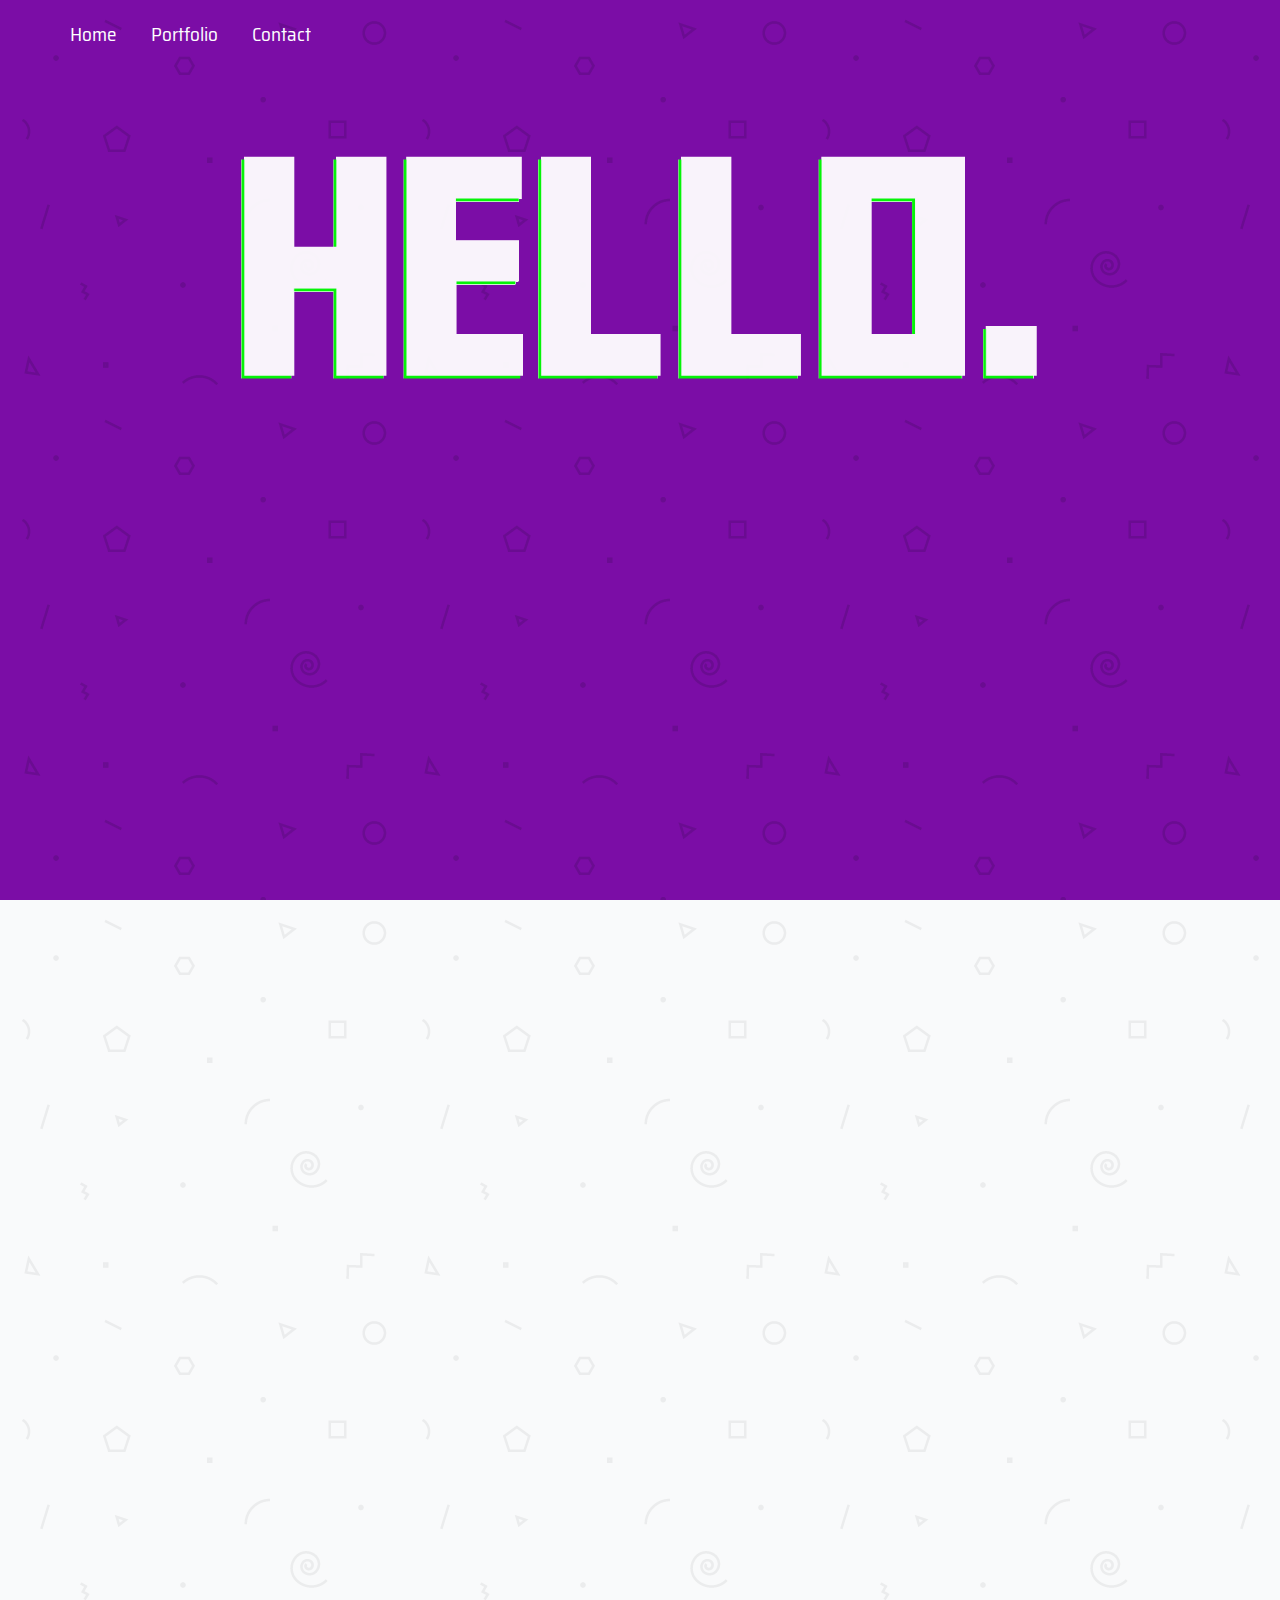
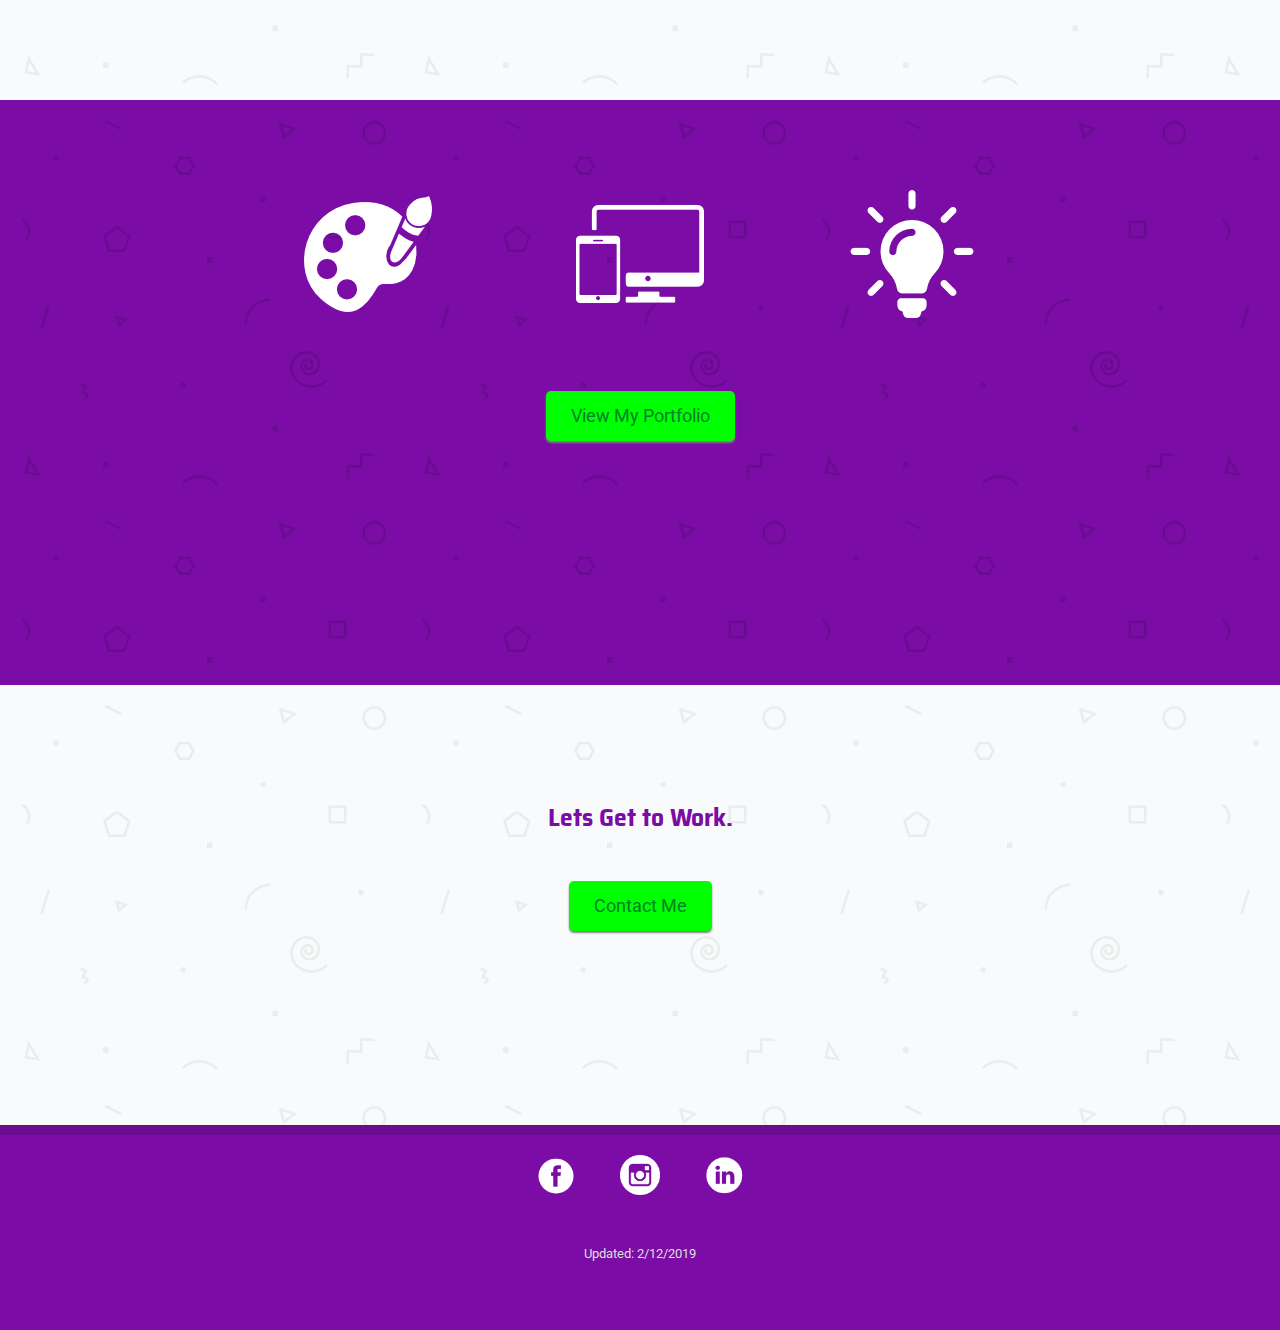
==== index.html @ 9e1b2414 "Update index.html" ====
<!DOCTYPE html>

	<head>

		<meta charset="UTF-8">
		<title>Home</title>
		<link rel="stylesheet" type="text/css" href="css/styles.css">
		<link rel="stylesheet" type="text/css" href="css/reset.css">
		<link rel="shortcut icon" href="img/favicon.ico" type="image/x-icon">
		<link href="https://fonts.googleapis.com/css?family=Saira+Semi+Condensed" rel="stylesheet">
		<link href="https://fonts.googleapis.com/css?family=Roboto" rel="stylesheet">
		<link href="https://fonts.googleapis.com/css?family=Ubuntu" rel="stylesheet">

		<script src="https://ajax.googleapis.com/ajax/libs/jquery/3.1.1/jquery.min.js"></script>
		<meta name="viewport" content="width=device-width, initial-scale=1.0"/>

	</head>

	<body>

		<div class="nav">
			<a href="https://aschlegel29.github.io">Home</a>
			<a href="portfolio.html">Portfolio</a>
			<a href="contact.html">Contact</a>
		</div>

		<div class="purple">
			<div class="fade1"><img src="img/hello2.png" alt="hello"></div>

			<h4 class="fade2">My name is Austin Schlegel.</h4>
		</div>

		<div class="white">
			<img src="img/profile_pic.jpg" alt="austin schlegel" class="fade">

			<hr class="fade">

			<p class="fade">I live in Orlando, FL and recently graduated from the University of Central Florida with a Bachelor's in Digital Media. I specialize in Front End Design/Development, UX/UI, and Graphic Design. I love the excitement and challenges that come with designing content for the web. Love to keep things simple and colorful.</p>
		</div>

		<div class="purple2">
				<img src="img/paint.png" alt="paint" >
				<img src="img/web-design.png" alt="web" >
				<img src="img/light-bulb.png" alt="light" >

				<form action="portfolio.html">
				    <input type="submit" value="View My Portfolio">
				</form>
		</div>

		<div class="white2">
			<h3>Lets Get to Work.</h3>

			<form action="contact.html">
				<input type="submit" value="Contact Me">
			</form>
		</div>

<!-- Footer includes images that open up to respective social media pages in new tab -->

		<div class="footer">
			<a href="https://www.facebook.com/austin.schlegel.39" target="_blank"><img src="img/fb.png" alt="facebook"></a>

			<a href="https://www.instagram.com/schlegel_/?hl=en" target="_blank"><img src="img/insta.png" alt="instagram"></a>

			<a href="https://www.linkedin.com/in/austin-schlegel-814576144/" target="_blank"><img src="img/linkedin.png" alt="linkedin"></a>

			<p>Updated: 2/12/2019</p>
		</div>


		<script>

		  $(function(){

		  	$('.fade1').fadeIn(1000);
		  	$('.fade2').delay(1000).fadeIn(1000);

		  	$(window).scroll(function() {
			    var windowBottom = $(this).scrollTop() + $(this).innerHeight();
			    $(".fade").each(function() {
			      /* Check the location of each desired element */
			      var objectBottom = $(this).offset().top + $(this).outerHeight();
			      
			      /* If the element is completely within bounds of the window, fade it in */
			      if (objectBottom < windowBottom) { //object comes into view (scrolling down)
			        if ($(this).css("opacity")==0) {$(this).fadeTo(500,1);}
			      } else { //object goes out of view (scrolling up)
			        if ($(this).css("opacity")==1) {$(this).fadeTo(500,0);}
			      }
			    });
			  }).scroll();
		  });

		</script>

		
	</body>

</html>
---- css/styles.css ----
@font-face {
	font-family: button;
	src: url(sansation_light.woff);
}

html, body {
    height: 100%;
    margin: 0px;
}


/*NAV BAR*/
.nav, .nav2 {
	position: absolute;
	z-index: 2;
	max-width: 100%;
	padding-top: 25px;
	padding-bottom: 10px;
	overflow: auto;
	padding-left: 40px;
}

.nav a {
	text-decoration: none;
	margin-left: 30px;
	font-size: 1.2em;
	color: white;
	font-family: 'Saira Semi Condensed', sans-serif;
	overflow: auto;
}

.nav2 a {
	text-decoration: none;
	margin-left: 30px;
	font-size: 1.2em;
	color: #7b0da6;
	font-family: 'Saira Semi Condensed', sans-serif;
	overflow: auto;
}

.nav a:active {
	color: lime;
}

.nav a:hover, .nav2 a:hover {
	color: lime;
	transition: .2s;
}





/*HOME PAGE*/
.purple {
	background: url('../img/geometry.png');
	height: 100%;
	max-width: 100%;
}

.purple img {
	display: block;
	margin: auto;
	max-width: 850px;
}

.purple h4 {
	color: white;
	font-family: 'Saira Semi Condensed', sans-serif;
	text-align: center;
	font-size: 1.6em;
	margin-top: -50px;
}

.purple2 {
	background: url('../img/geometry.png');
	height: 65%;
	max-width: 100%;
	text-align: center;
}


.purple2 img {
	margin: auto;
	display: inline-block;
	padding: 70px;
	margin-top: 20px;
}

.white {
	background: url('../img/geometry2.png');
	min-height: 80%;
	max-width: 100%;
	padding-top: 80px;
}

.white img {
	display: block;
	margin: auto;
	max-width: 250px;
	border-radius: 50%;
}

hr {
	max-width: 250px;
	margin-top: 40px;
	color: lime;
	background-color: lime;
	height: 2px;
	border: none;
}

.white p {
	padding-top: 25px;
	width: 50%;
	margin: auto;
	font-family: 'Saira Semi Condensed', sans-serif;
	text-align: center;
	font-size: 1.3em;
	line-height: 180%;
	padding-bottom: 40px;
}

.white2 {
	background: url('../img/geometry2.png');
	height: 40%;
	max-width: 100%;
	padding-top: 80px;
	text-align: center;
}

.white2 h3 {
	color: #7b0da6;
	font-family: 'Saira Semi Condensed', sans-serif;
	text-align: center;
	font-size: 1.6em;
	margin-top: 40px;
	margin-bottom: 50px;
}

.purple2 input, .white2 input {
	color: #00802b;
	background-color: lime;
	text-decoration: none;
	font-family: 'Roboto', sans-serif;
	font-size: 1.1em;
	border: none;
	padding-left: 25px;
	padding-right: 25px;
	padding-top: 15px;
	padding-bottom: 15px;
	cursor: pointer;
	border-radius: 5px;
	box-shadow: 0px 2px 2px 0px gray;
}

.purple2 input:hover, .white2 input:hover {
	background-color: #00DD00;
	transition: .4s;
}




/*PORTFOLIO PAGE*/

.portfolio {
	background: url('../img/geometry2.png');
	min-height: 100%;
	max-width: 100%;
}

.portfolio2 {
	background: url('../img/geometry.png');
	min-height: 100%;
	max-width: 100%;
}

.phead {
	padding-top: 120px;
	text-align: center;
}

.portfolio h3 {
	color: #7b0da6;
	font-family: 'Saira Semi Condensed', sans-serif;
	text-align: center;
	margin-top: 0px;
	font-size: 2.2em;
}

.pimg {
	max-width: 120px;
	margin-top: -40px;
	margin-bottom: 10px;
}

.p_title {
	font-family: 'Saira Semi Condensed', sans-serif;
	font-size: 2.1em;
	color: #7b0da6;
	margin-bottom: 20px;
}

.p_title2 {
	font-family: 'Saira Semi Condensed', sans-serif;
	font-size: 2.1em;
	color: lime;
	margin-bottom: 20px;
}

.p_text {
	font-family: 'Roboto', sans-serif;
	font-size: 1em;
	color: black;
	padding: 20px;
	max-width: 500px;
	text-align: center;
	margin: auto;
	line-height: 160%;
}

.p_textw {
	font-family: 'Roboto', sans-serif;
	font-size: 1em;
	color: white;
	padding: 20px;
	max-width: 500px;
	text-align: center;
	margin: auto;
	line-height: 160%;
}

.p_text2 {
	font-family: 'Roboto', sans-serif;
	font-size: 1.2em;
	color: black;
	padding: 20px;
	max-width: 500px;
	text-align: center;
	margin: auto;
	line-height: 160%;
	margin-bottom: -10px;
}

.p_text2w {
	font-family: 'Roboto', sans-serif;
	font-size: 1.2em;
	color: white;
	padding: 20px;
	max-width: 500px;
	text-align: center;
	margin: auto;
	line-height: 160%;
	margin-bottom: -10px;
}

.p_button {
	color: #555;
	background-color: #eee;
	text-decoration: none;
	font-family: 'Roboto', sans-serif;
	font-size: 1em;
	border: none;
	padding-left: 25px;
	padding-right: 25px;
	padding-top: 15px;
	padding-bottom: 15px;
	cursor: pointer;
	border-radius: 5px;
	box-shadow: 0px 2px 2px 0px gray;
	margin-top: 10px;
	margin-bottom: 60px;
}

.p_button2 {
	color: #eee;
	background-color: #6a0c91;
	text-decoration: none;
	font-family: 'Roboto', sans-serif;
	font-size: 1em;
	border: none;
	padding-left: 25px;
	padding-right: 25px;
	padding-top: 15px;
	padding-bottom: 15px;
	cursor: pointer;
	border-radius: 5px;
	box-shadow: 0px 2px 4px 0px black;
	margin-top: 10px;
	margin-bottom: 60px;
}

.p_button:hover {
	background-color: #ddd;
	transition: .4s;
	cursor: pointer;
}

.p_button2:hover {
	background-color: #550a75;
	transition: .4s;
	cursor: pointer;
}


/*RESPONSIVE*/
@media only screen and (max-width: 1000px) {
	.section img { max-width: 200px; }
}

@media only screen and (max-width: 800px) {
	.purple img { max-width: 500px; padding-top: 90px;}
	.purple {height: 90%;}
	.white p { width: 80%;}
	.purple2 {height: 35%;}
	.purple2 img { max-width: 80px; padding: 20px;}
	.sinfo p { width: 520px;}
	.fo img { max-width: 500px;}
}

@media only screen and (max-width: 600px) {
	.col { margin: 100px 0 1% 0%;}
	.span_3_of_3, .span_2_of_3, .span_1_of_3 { width: 100%; }
	.nav a {font-size: 1em; margin-left: 20px;}
	.purple img { max-width: 380px; padding-top: 100px;}
	.purple h4 {padding-top: 50px;}
	.sinfo p { width: 280px;}
	.nav2 a { font-size: 1em; margin-left: 20px;}
	.fo img { max-width: 325px;}
}




/*CONTACT PAGE*/
.contact {
	background: url('../img/geometry2.png');
	min-height: 80%;
	max-width: 100%;
	text-align: center;
}

.info {
	display: inline-block;
	margin-top: 140px;
}

.info img {
	display: inline-block;
	max-width: 60px;
	padding-right: 50px;
	margin-bottom: -25px;
}

.info h3 {
	color: #7b0da6;
	font-family: 'Saira Semi Condensed', sans-serif;
	text-align: center;
	margin-top: -30px;
	font-size: 2em;
	padding-bottom: 50px;
}

.info h4 {
	display: inline-block;
	font-family: 'Saira Semi Condensed', sans-serif;
	font-size: 1.2em;
	padding-bottom: 70px;

}

#phone {
	max-width: 50px;
	padding-right: 85px;
	margin-left: -30px;
}

.box {
	font-family: 'Roboto', sans-serif;
	font-size: .9em;
	padding: 2px 3px;
	border-radius: 5px;
	background-color: #f3e6ff;
	border: 1px solid #eee;
	width: 300px;
	height: 100px;
}

.box:hover {
	background-color: white;
	transition: .2s;
}

.send {
	margin-top: 20px;
	color: #00802b;
	background-color: lime;
	text-decoration: none;
	font-family: 'Roboto', sans-serif;
	font-size: 1em;
	border: none;
	padding-left: 15px;
	padding-right: 15px;
	padding-top: 8px;
	padding-bottom: 8px;
	cursor: pointer;
	border-radius: 5px;
	box-shadow: 0px 2px 2px 0px gray;
	margin-bottom: 20px;
}

.send:hover {
	background-color: #00DD00;
	transition: .4s;
}


/*FOOTER*/
.footer {
	border-top: 10px #6a0c91 solid;
	background-color: #7b0da6;
	max-width: 100%;
	height: 20%;
	padding-bottom: 15px;
	text-align: center;
}

.footer img {
	display: inline-block;
	margin: auto;
	width: 40px;
	padding: 20px;
	margin-bottom: 30px;
	cursor: pointer;
}

.footer p {
	color: #ddd;
	font-family: 'Roboto', sans-serif;
	font-size: .8em;
}

.fade1, .fade2 {
	display: none;
}

.fade {
	opacity: 1;
}

.fo {

	margin-top: 50px;
	padding: 20px;
	margin: auto;
	text-align: center;
}

.wide {
	max-width: 750px;
	margin-bottom: 30px;
	margin-top: 30px;
	z-index: 5;
	padding: 20px;
}
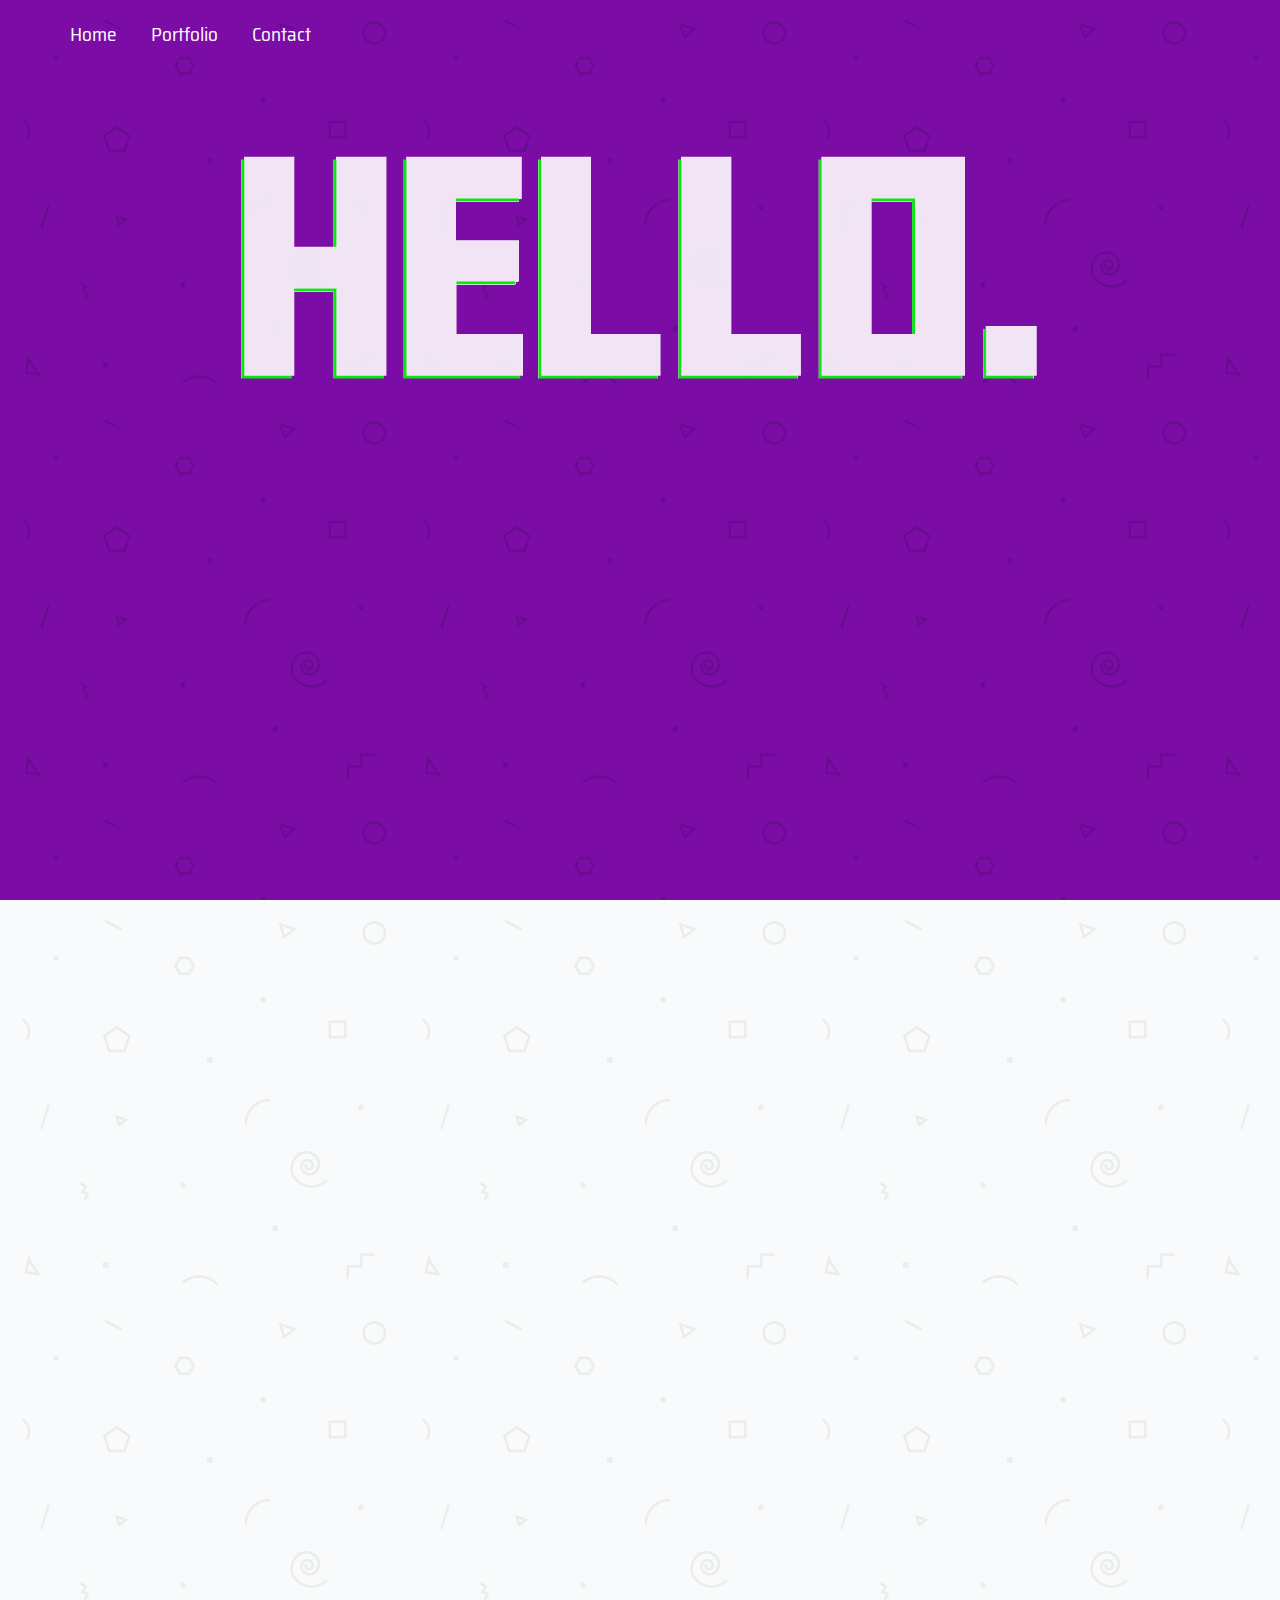
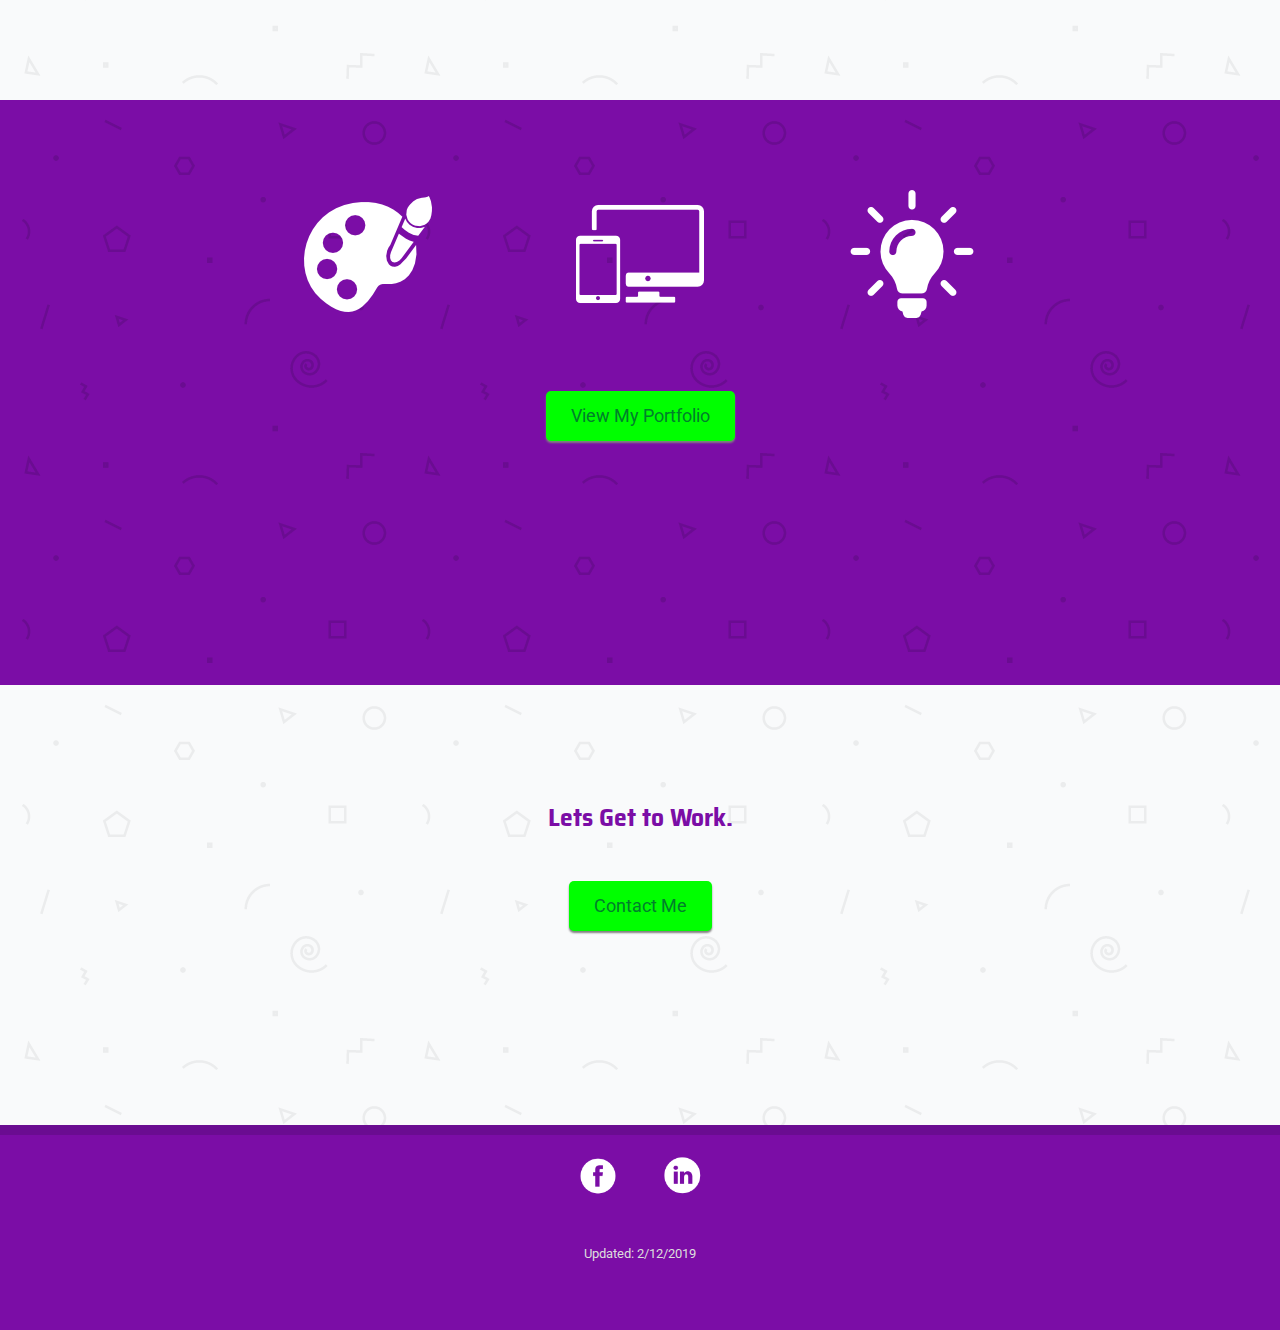
==== commit 74a9cf80: "Update index.html" ====
--- a/index.html
+++ b/index.html
@@ -61,7 +61,7 @@
 		<div class="footer">
 			<a href="https://www.facebook.com/austin.schlegel.39" target="_blank"><img src="img/fb.png" alt="facebook"></a>
 
-			<a href="https://www.instagram.com/schlegel_/?hl=en" target="_blank"><img src="img/insta.png" alt="instagram"></a>
+			<!--<a href="https://www.instagram.com/schlegel_/?hl=en" target="_blank"><img src="img/insta.png" alt="instagram"></a>-->
 
 			<a href="https://www.linkedin.com/in/austin-schlegel-814576144/" target="_blank"><img src="img/linkedin.png" alt="linkedin"></a>
 
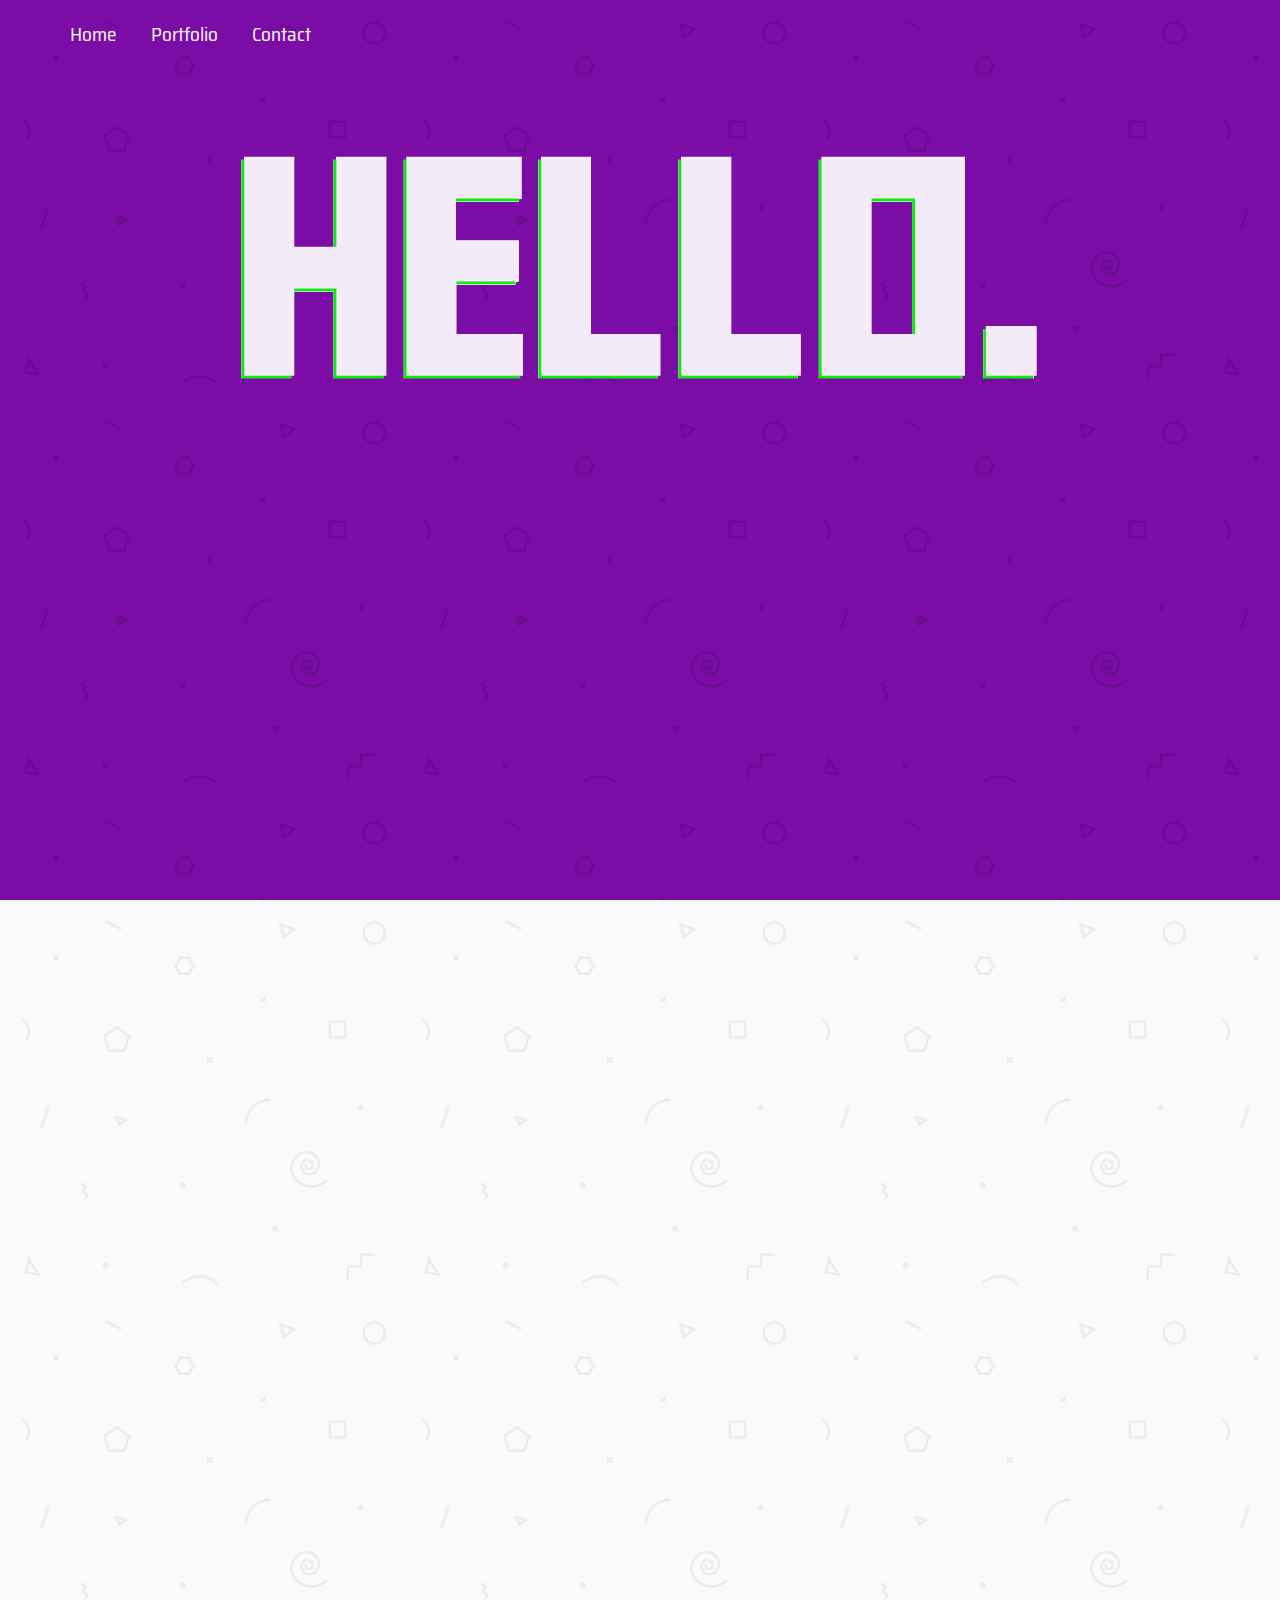
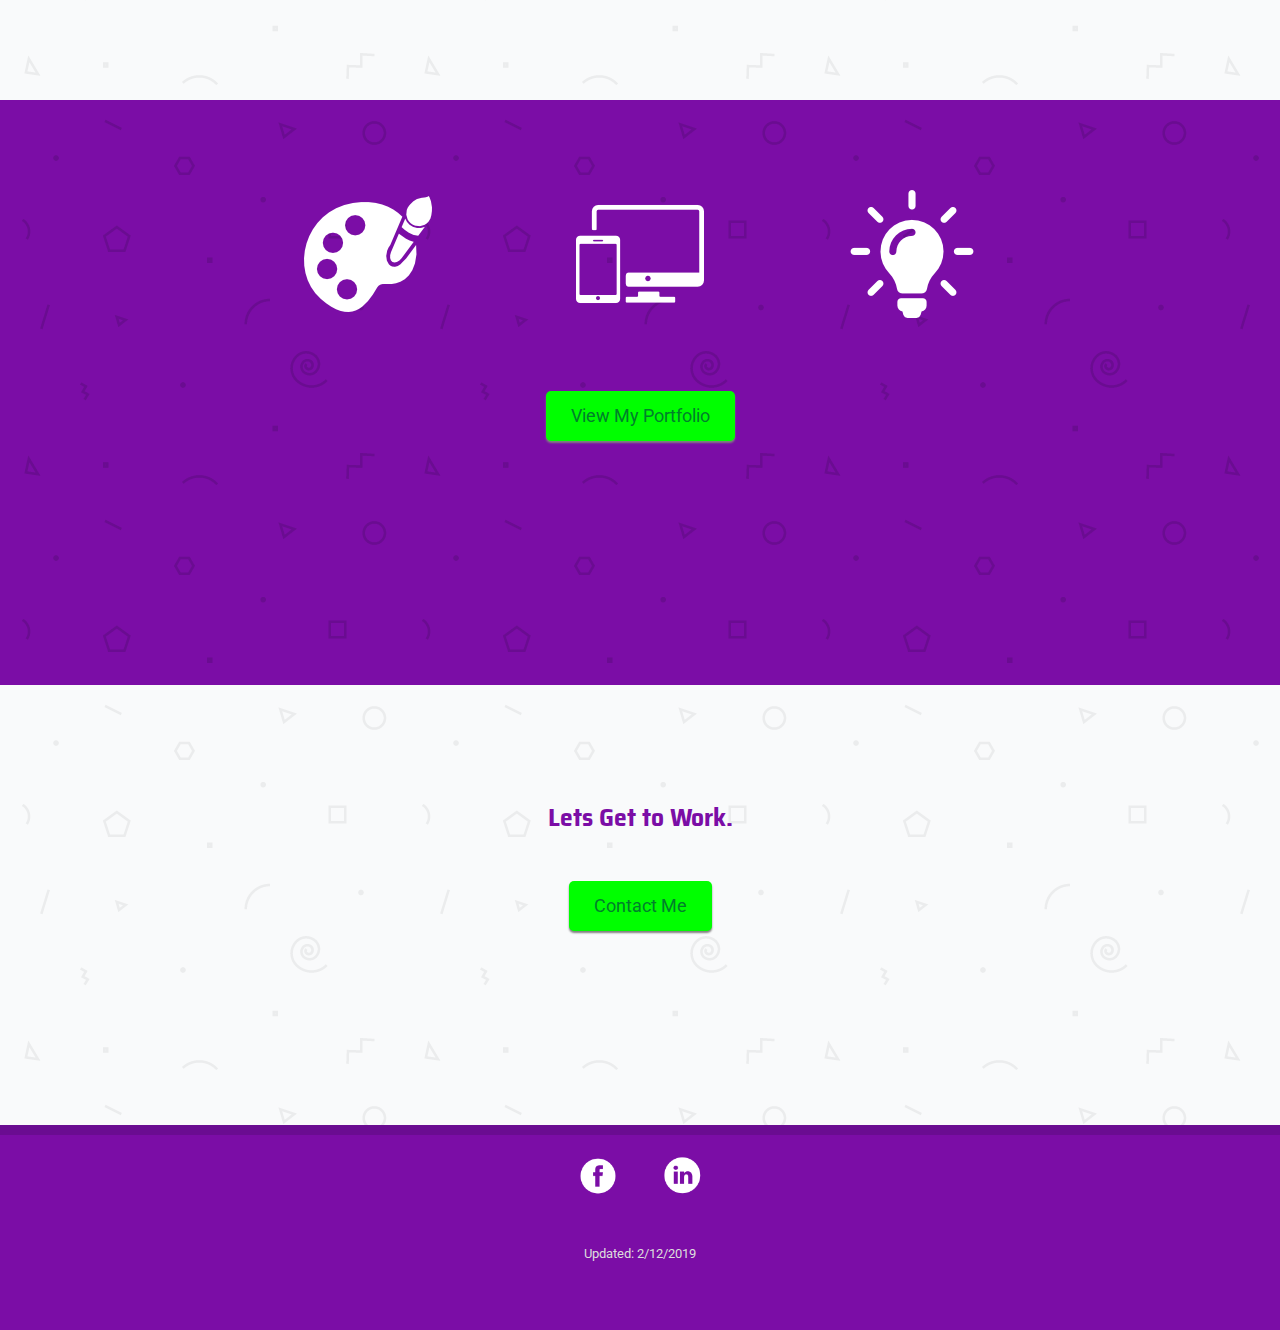
==== commit 4d7930b4: "Update index.html" ====
--- a/index.html
+++ b/index.html
@@ -31,7 +31,7 @@
 		</div>
 
 		<div class="white">
-			<img src="img/profile_pic.jpg" alt="austin schlegel" class="fade">
+			<img src="img/headshot.jpg" alt="austin schlegel" class="fade">
 
 			<hr class="fade">
 
--- a/css/styles.css
+++ b/css/styles.css
@@ -172,7 +172,7 @@
 
 .portfolio2 {
 	background: url('../img/geometry.png');
-	min-height: 100%;
+	min-height: 90%;
 	max-width: 100%;
 }
 
@@ -327,7 +327,7 @@
 	.purple h4 {padding-top: 50px;}
 	.sinfo p { width: 280px;}
 	.nav2 a { font-size: 1em; margin-left: 20px;}
-	.fo img { max-width: 325px;}
+	.fo img { max-width: 330px;}
 }
 
 
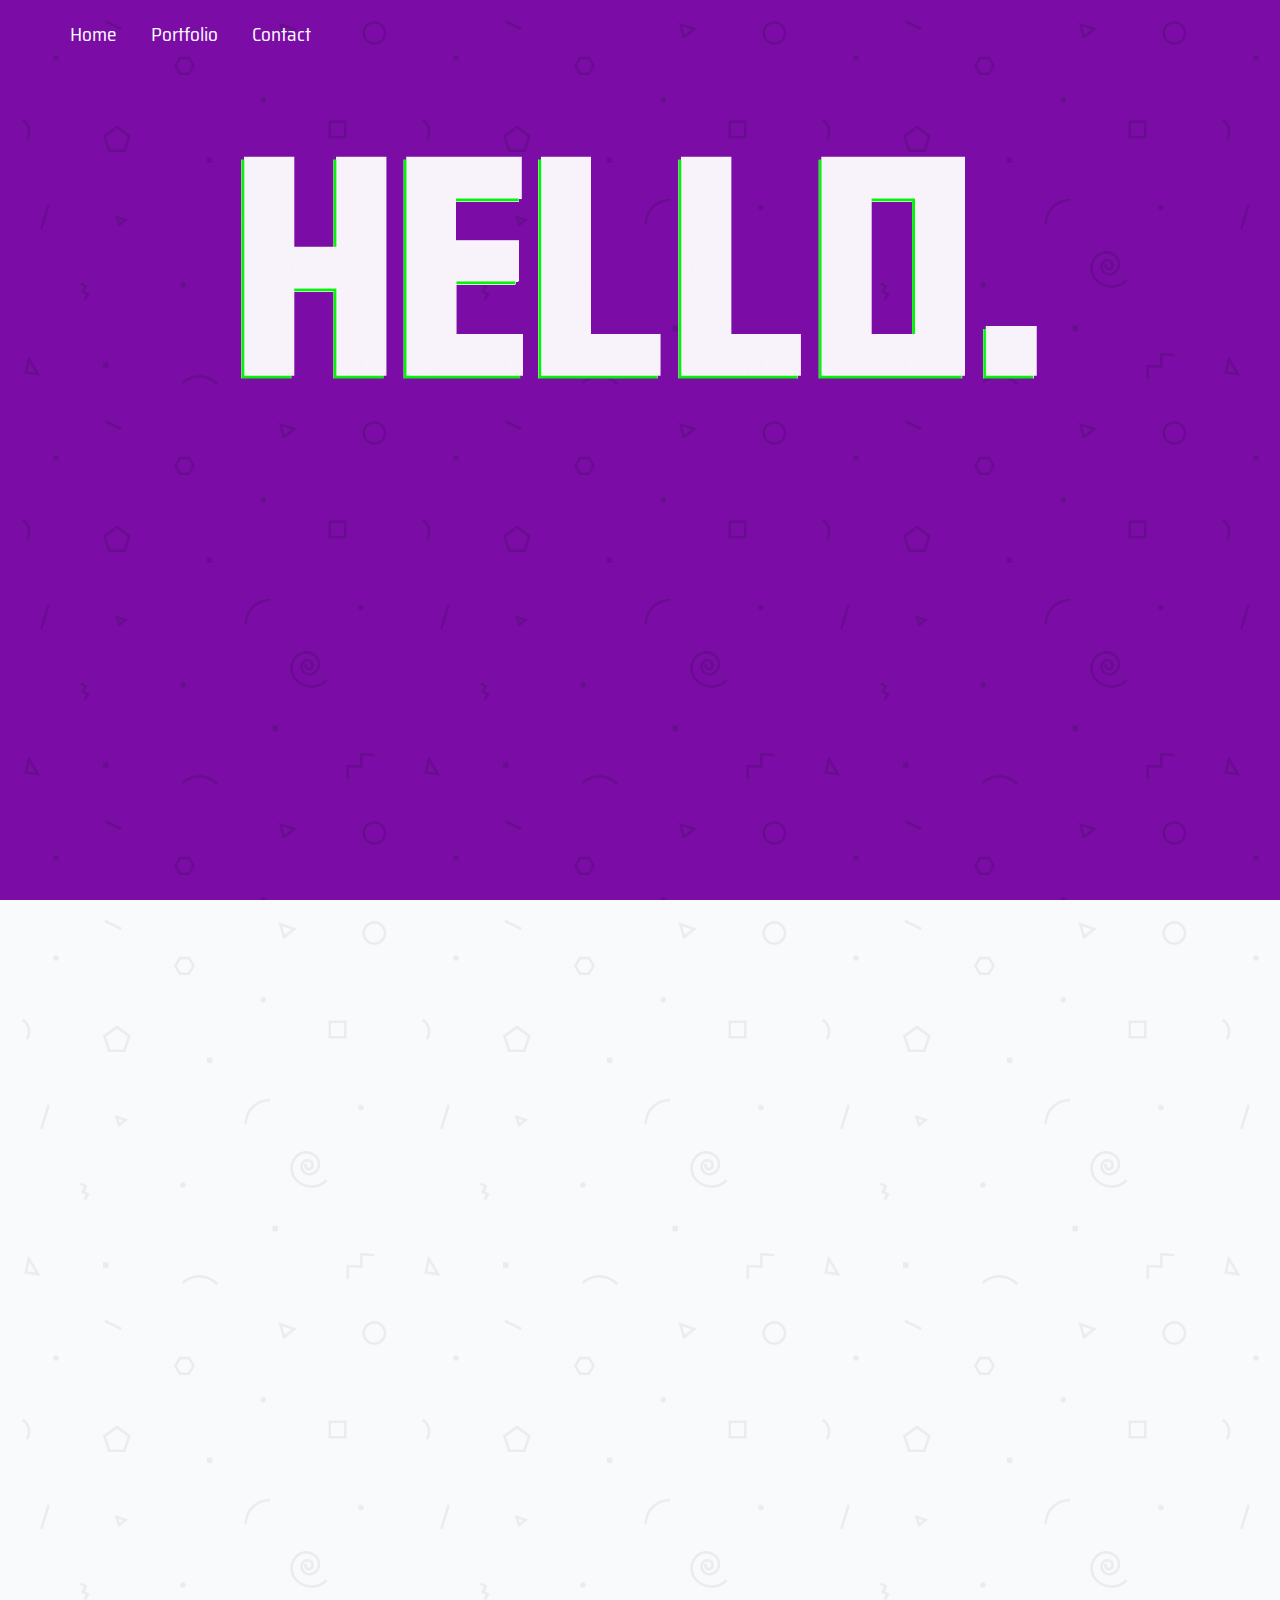
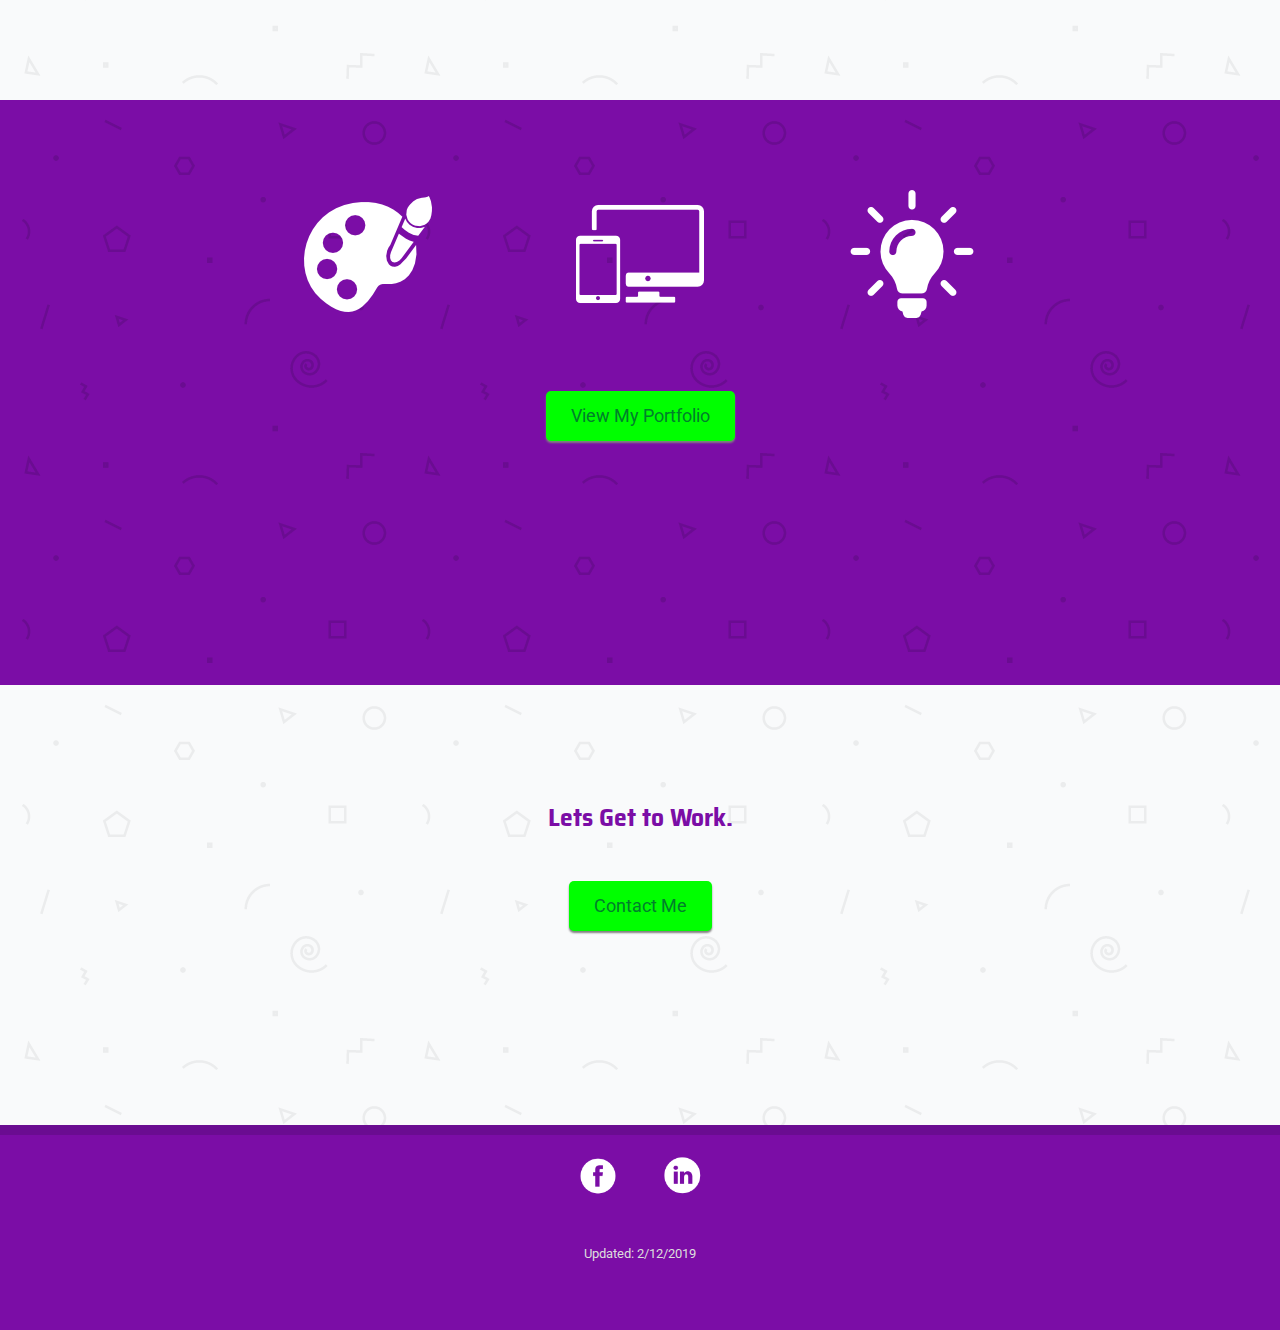
==== commit 0f8db443: "Update index.html" ====
--- a/index.html
+++ b/index.html
@@ -35,7 +35,7 @@
 
 			<hr class="fade">
 
-			<p class="fade">I live in Orlando, FL and recently graduated from the University of Central Florida with a Bachelor's in Digital Media. I specialize in Front End Design/Development, UX/UI, and Graphic Design. I love the excitement and challenges that come with designing content for the web. Love to keep things simple and colorful.</p>
+			<p class="fade">I live in Orlando, FL and recently graduated from the University of Central Florida with a Bachelor's in Digital Media. I specialize in UI and Graphic Design. I love the excitement and challenges that come with designing content for the web. Love to keep things simple and colorful.</p>
 		</div>
 
 		<div class="purple2">
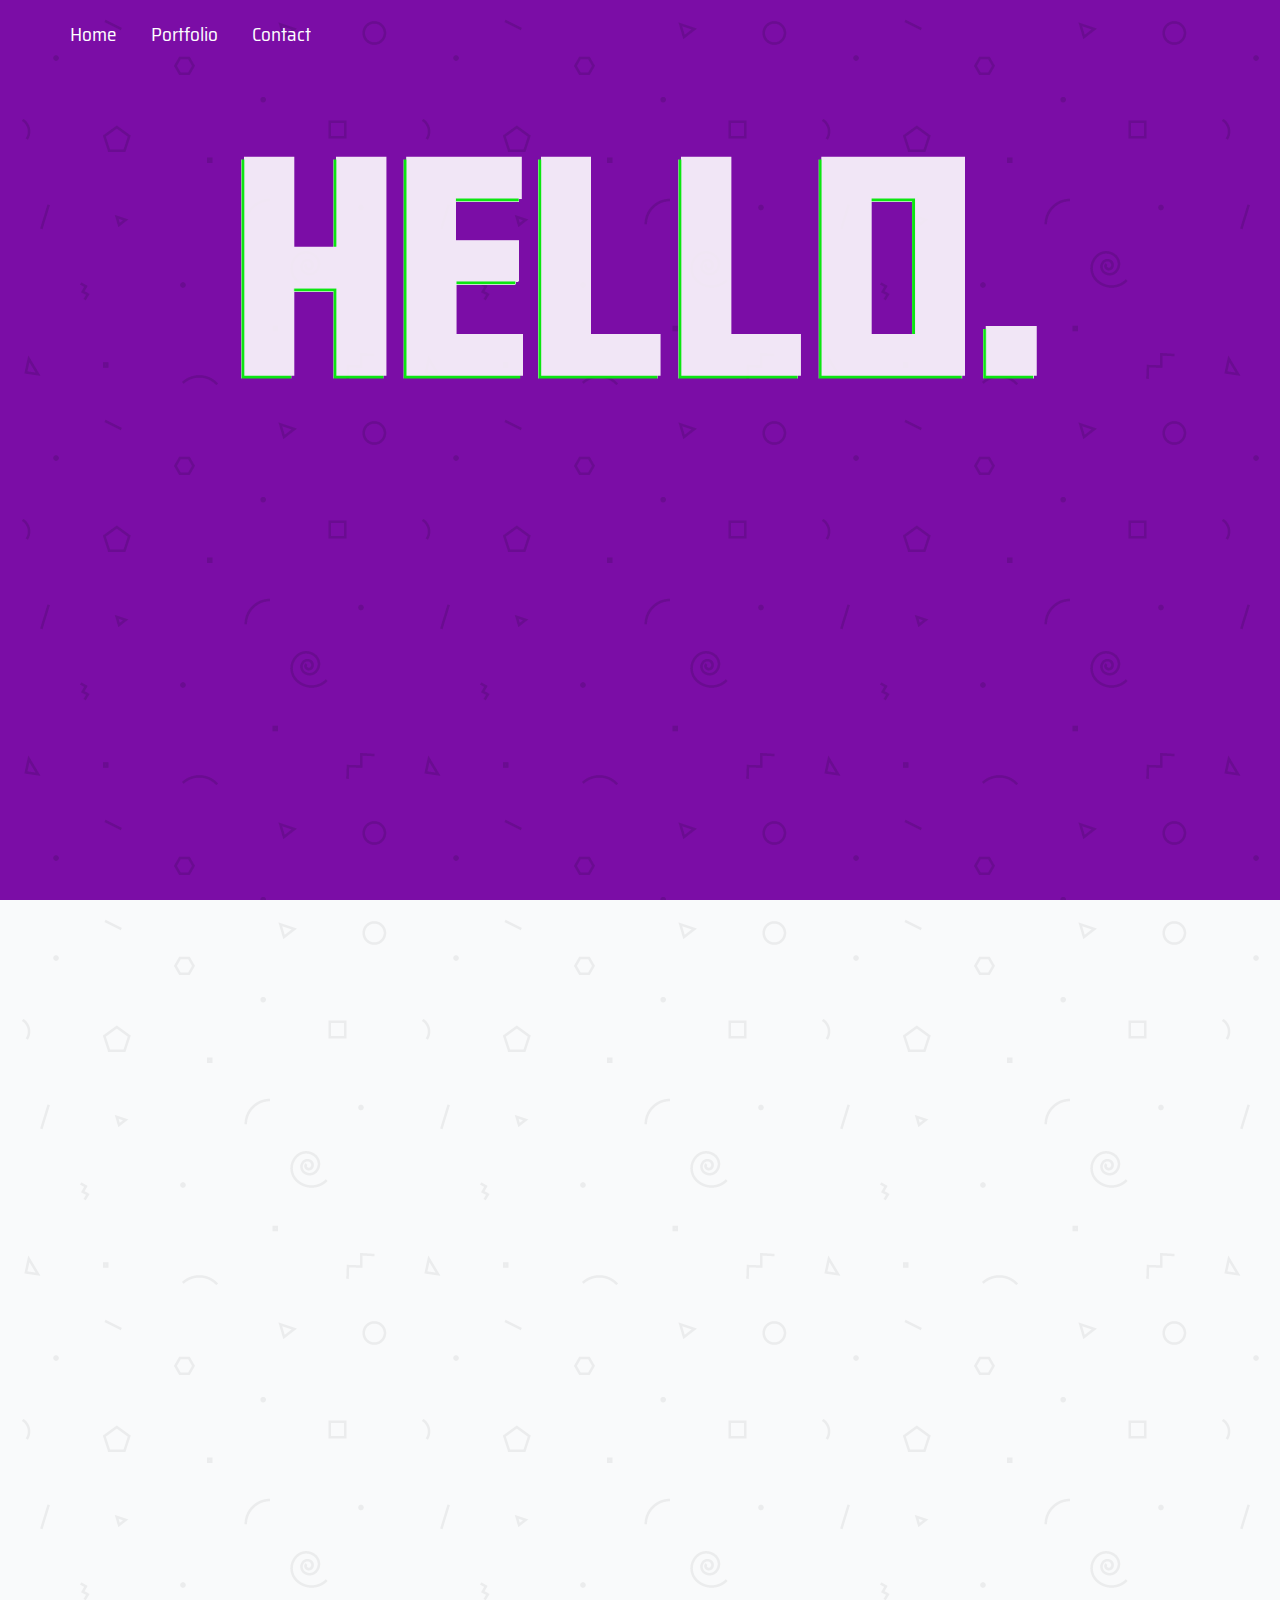
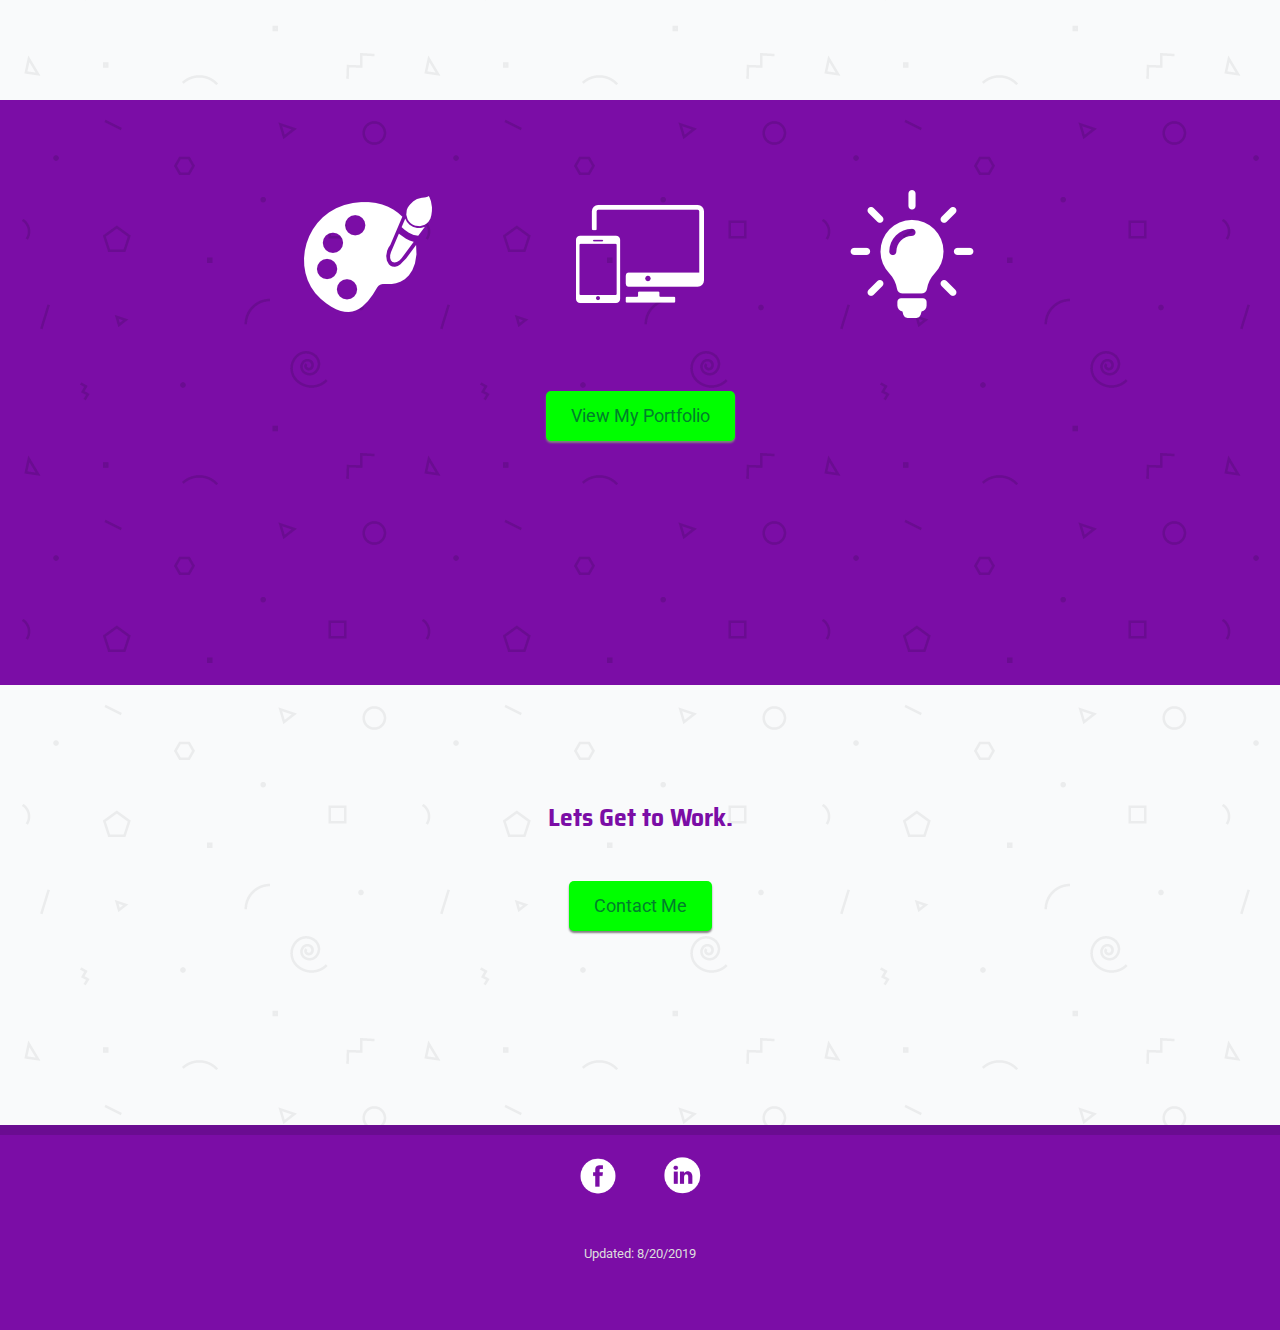
==== commit 8366112e: "Update index.html" ====
--- a/index.html
+++ b/index.html
@@ -35,7 +35,7 @@
 
 			<hr class="fade">
 
-			<p class="fade">I live in Orlando, FL and recently graduated from the University of Central Florida with a Bachelor's in Digital Media. I specialize in UI and Graphic Design. I love the excitement and challenges that come with designing content for the web. Love to keep things simple and colorful.</p>
+			<p class="fade">I live in Orlando, FL and recently graduated from the University of Central Florida with a Bachelor's in Digital Media. I specialize in Graphic Design UI. I love the excitement and challenges that come with designing content for the web. Love to keep things simple and colorful.</p>
 		</div>
 
 		<div class="purple2">
@@ -65,7 +65,7 @@
 
 			<a href="https://www.linkedin.com/in/austin-schlegel-814576144/" target="_blank"><img src="img/linkedin.png" alt="linkedin"></a>
 
-			<p>Updated: 2/12/2019</p>
+			<p>Updated: 8/20/2019</p>
 		</div>
 
 
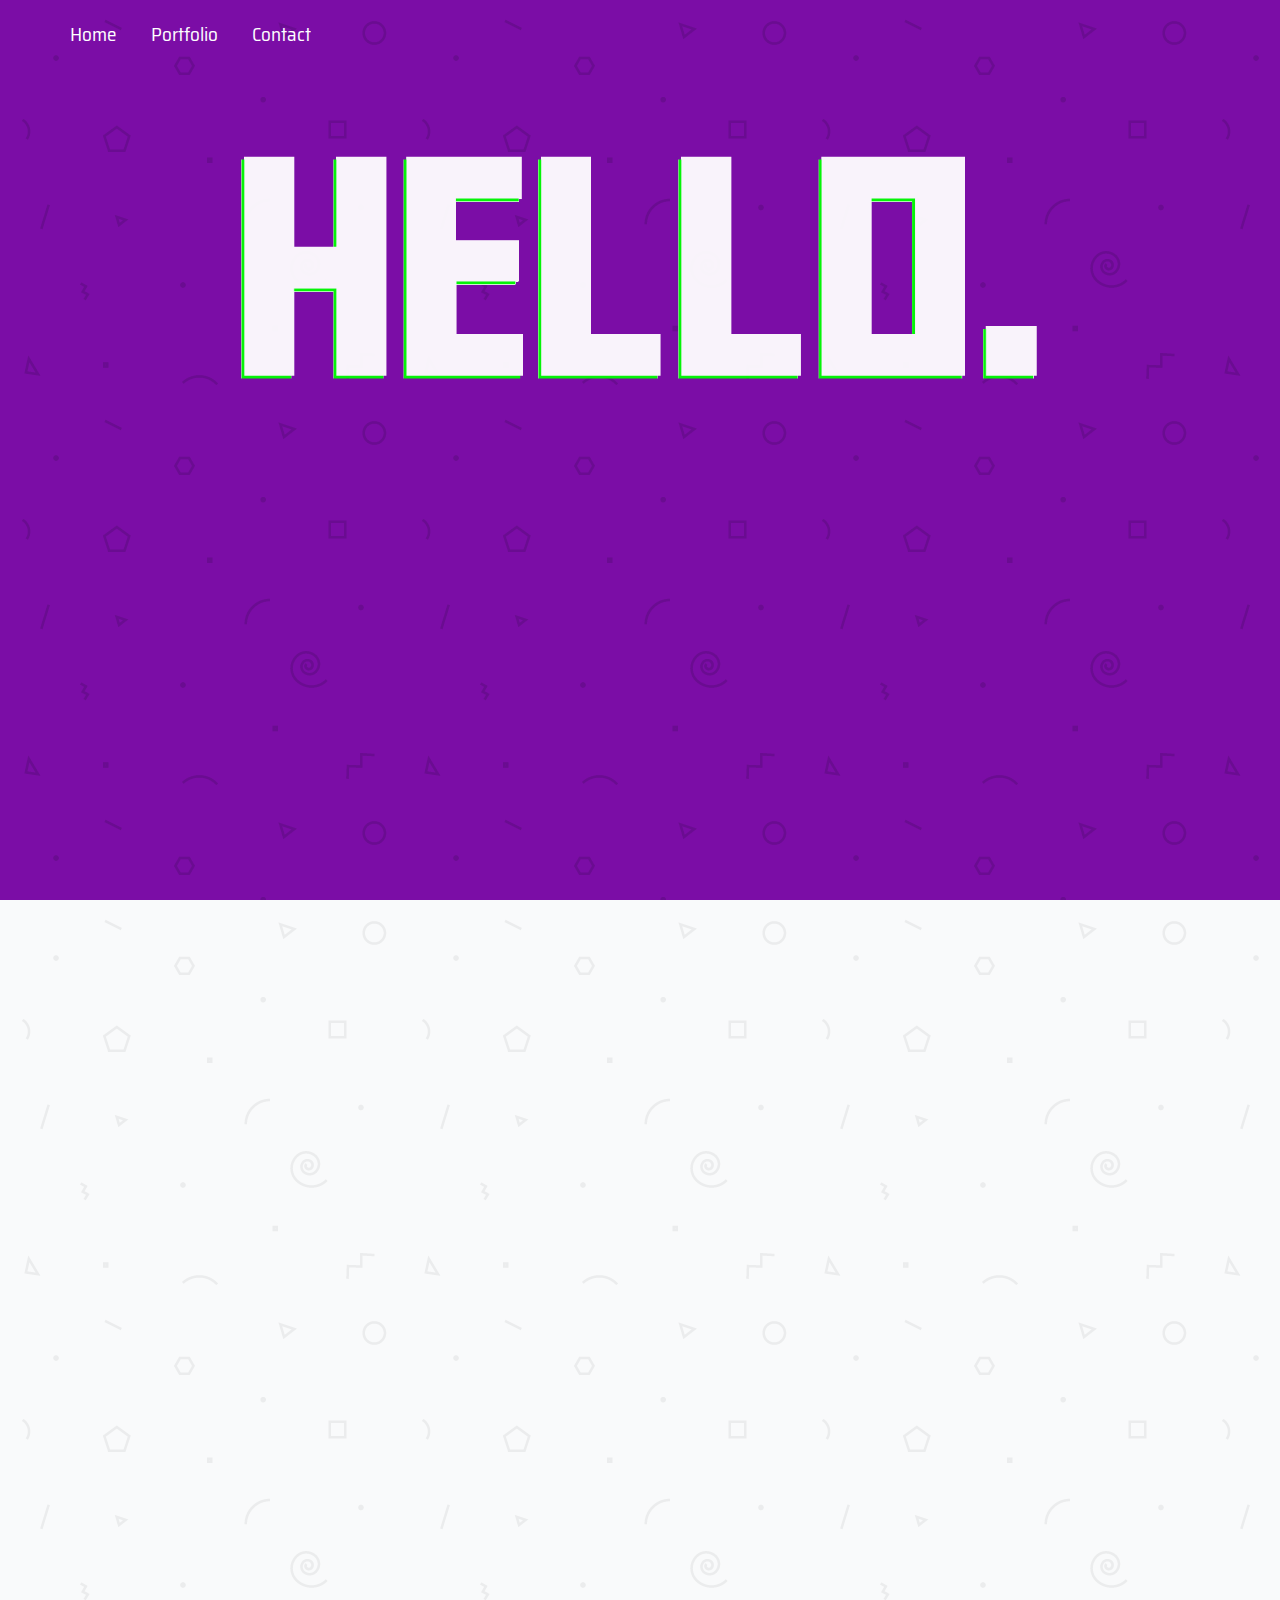
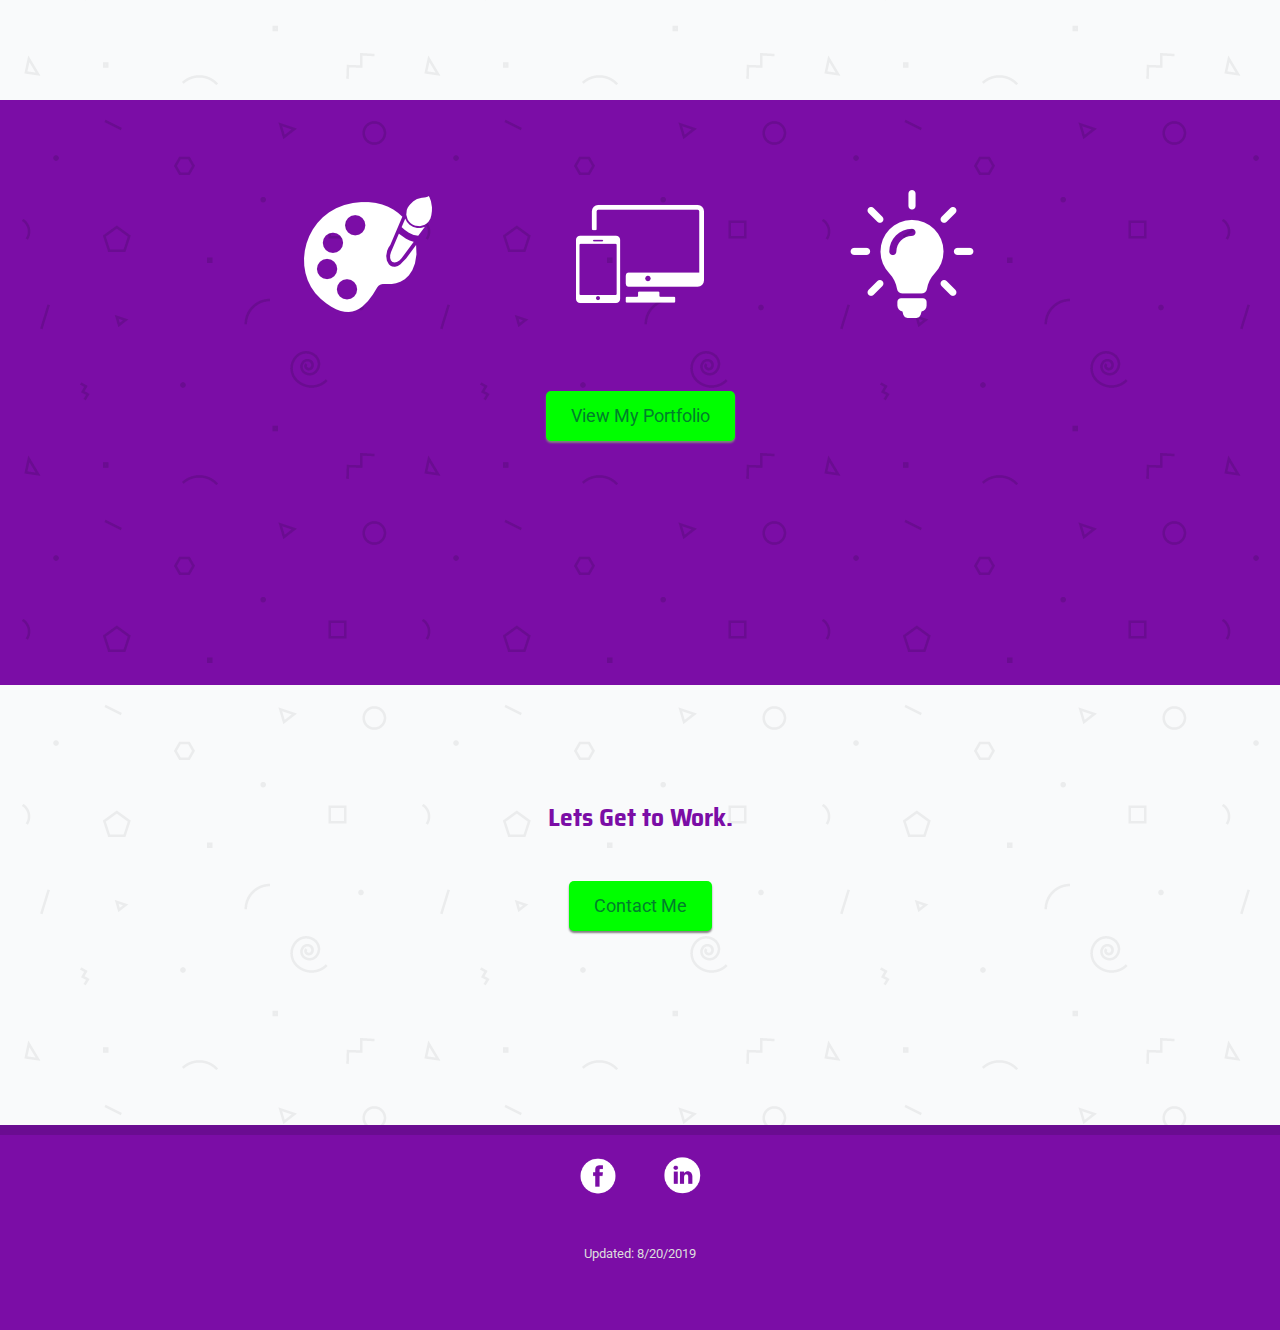
==== commit 006d7d2d: "Update index.html" ====
--- a/index.html
+++ b/index.html
@@ -35,7 +35,7 @@
 
 			<hr class="fade">
 
-			<p class="fade">I live in Orlando, FL and recently graduated from the University of Central Florida with a Bachelor's in Digital Media. I specialize in Graphic Design UI. I love the excitement and challenges that come with designing content for the web. Love to keep things simple and colorful.</p>
+			<p class="fade">I live in Orlando, FL and recently graduated from the University of Central Florida with a Bachelor's in Digital Media. I specialize in Graphic Design & UI. I love the excitement and challenges that come with designing content for the web. Love to keep things simple and colorful.</p>
 		</div>
 
 		<div class="purple2">
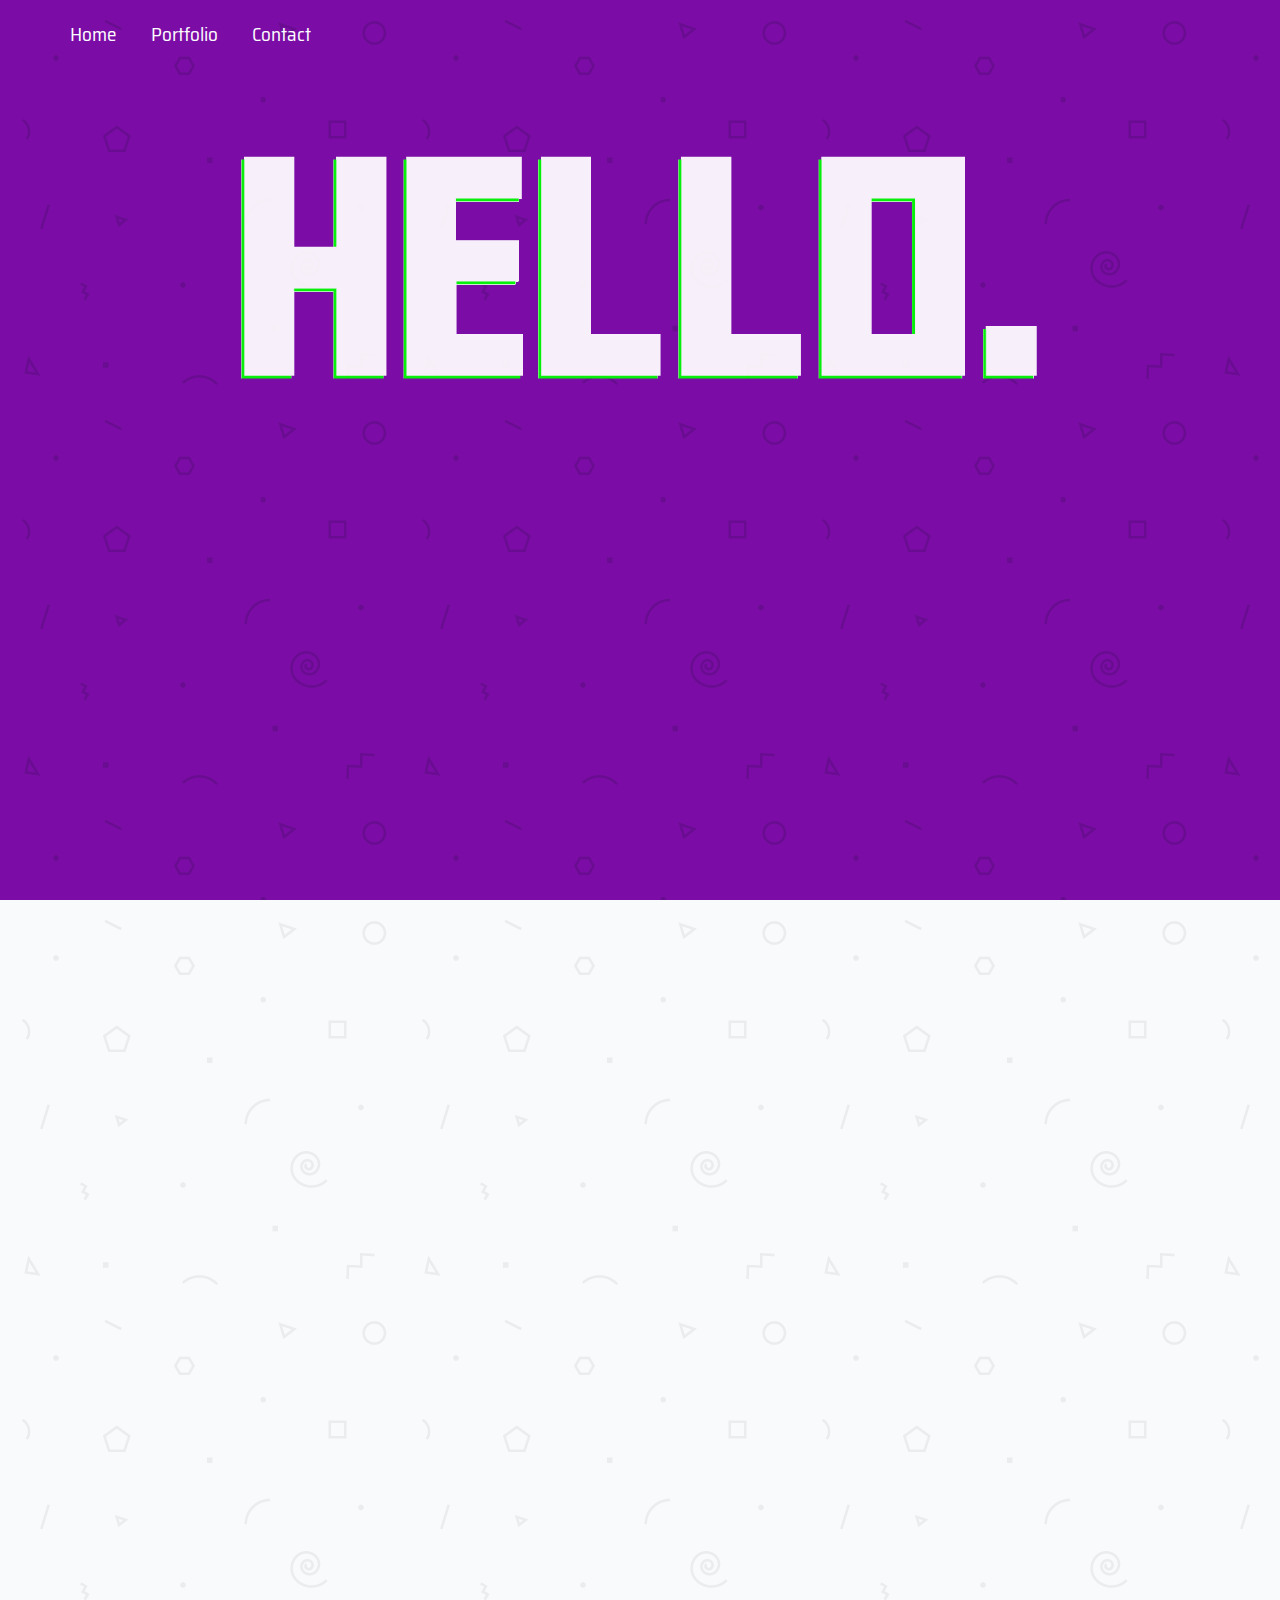
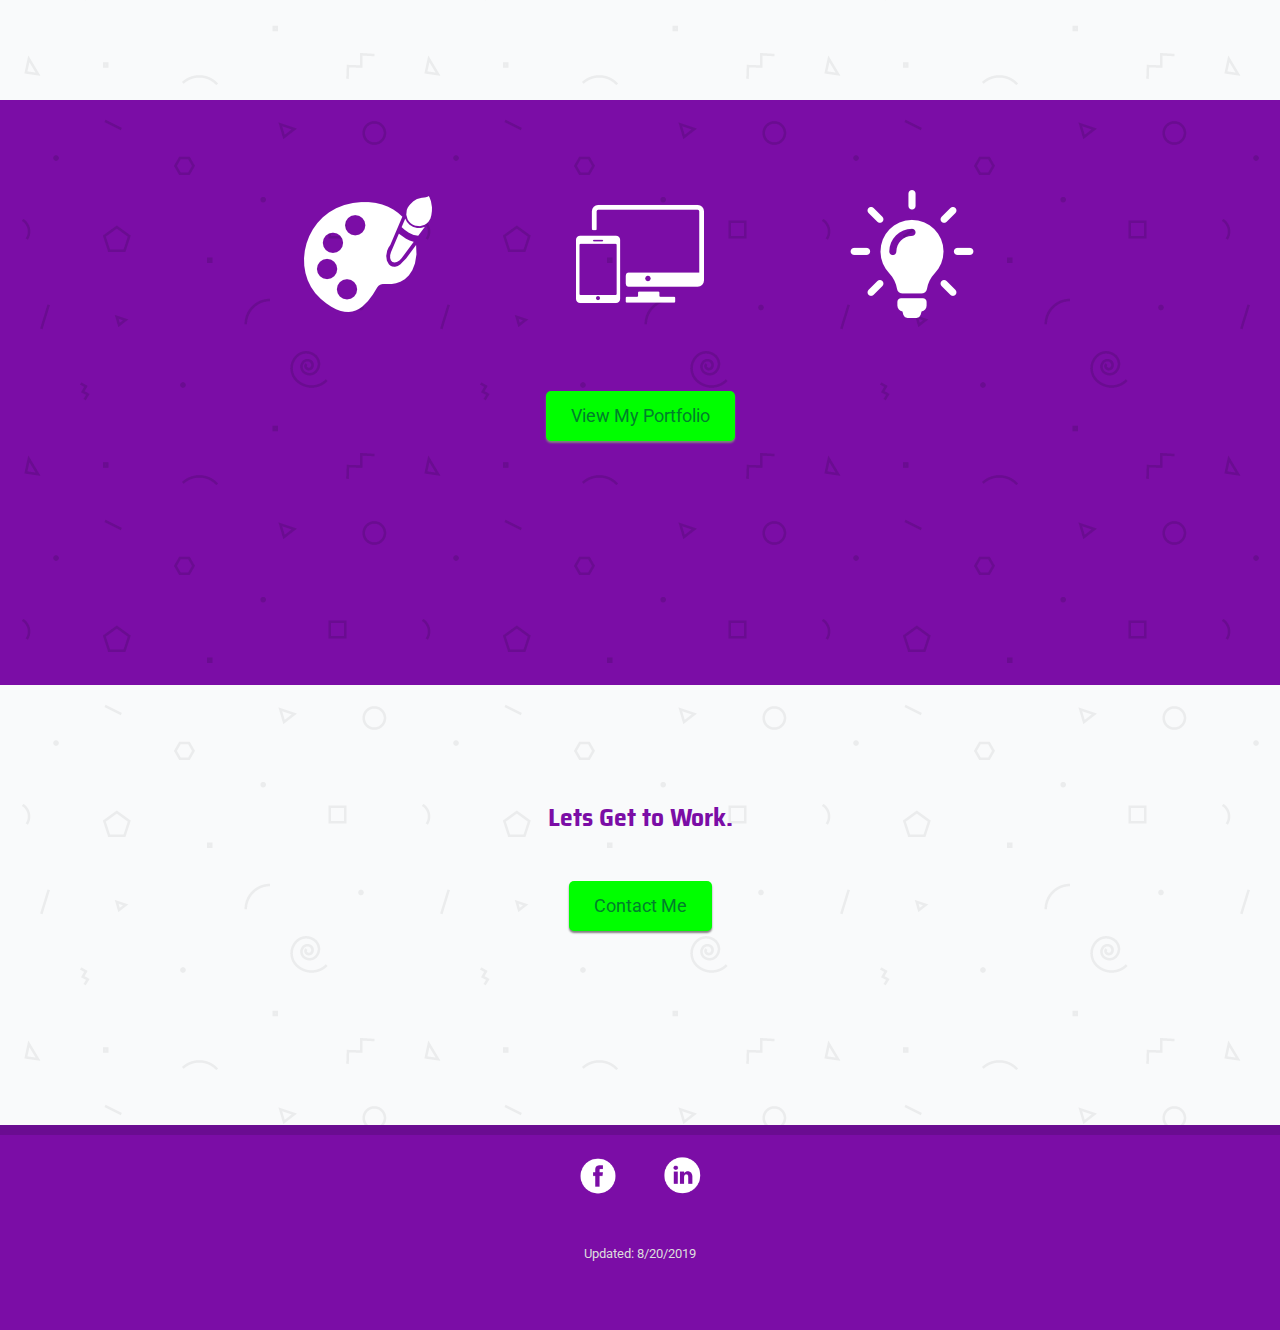
==== commit 91bc447a: "Update index.html" ====
--- a/index.html
+++ b/index.html
@@ -35,7 +35,7 @@
 
 			<hr class="fade">
 
-			<p class="fade">I live in Orlando, FL and recently graduated from the University of Central Florida with a Bachelor's in Digital Media. I specialize in Graphic Design & UI. I love the excitement and challenges that come with designing content for the web. Love to keep things simple and colorful.</p>
+			<p class="fade">I live in Orlando, FL and recently graduated from the University of Central Florida with a Bachelor's in Digital Media. I specialize in Graphic Design and UI. I love the excitement and challenges that come with designing content for the web. Love to keep things simple and colorful.</p>
 		</div>
 
 		<div class="purple2">
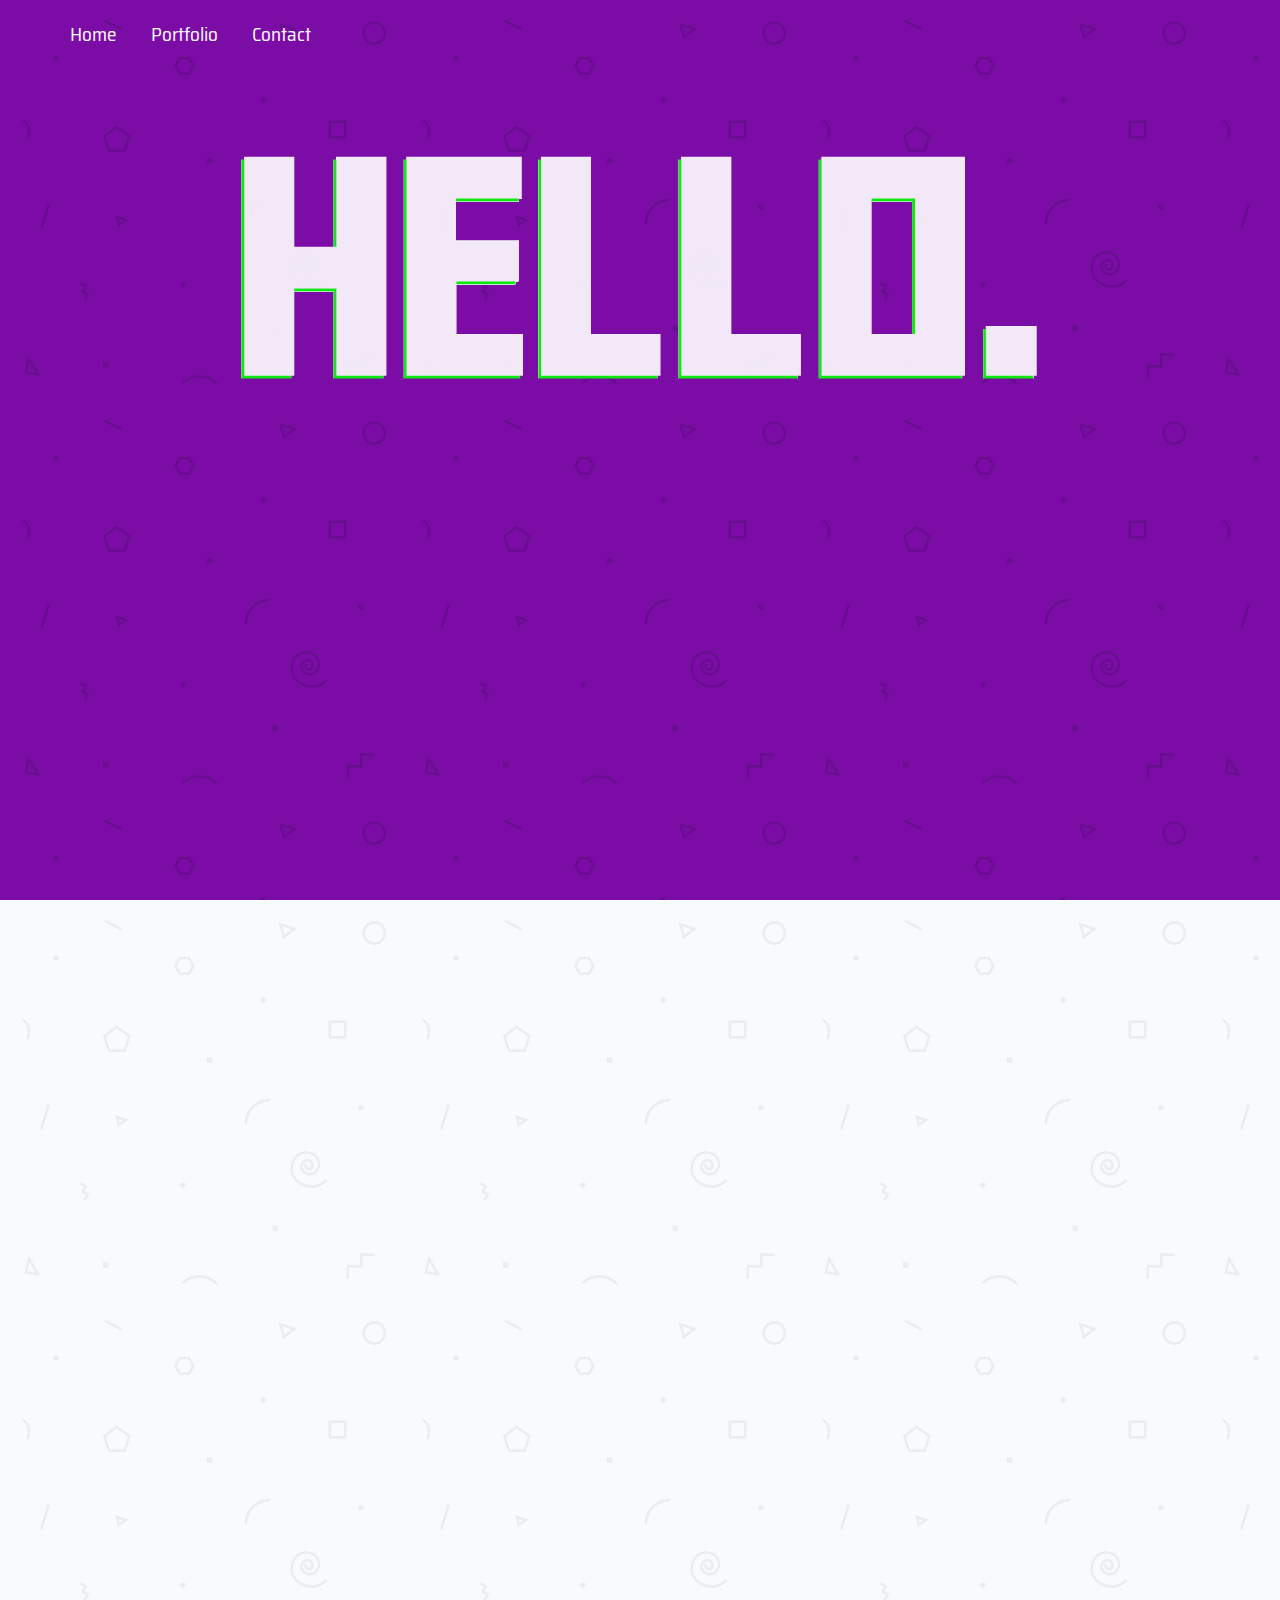
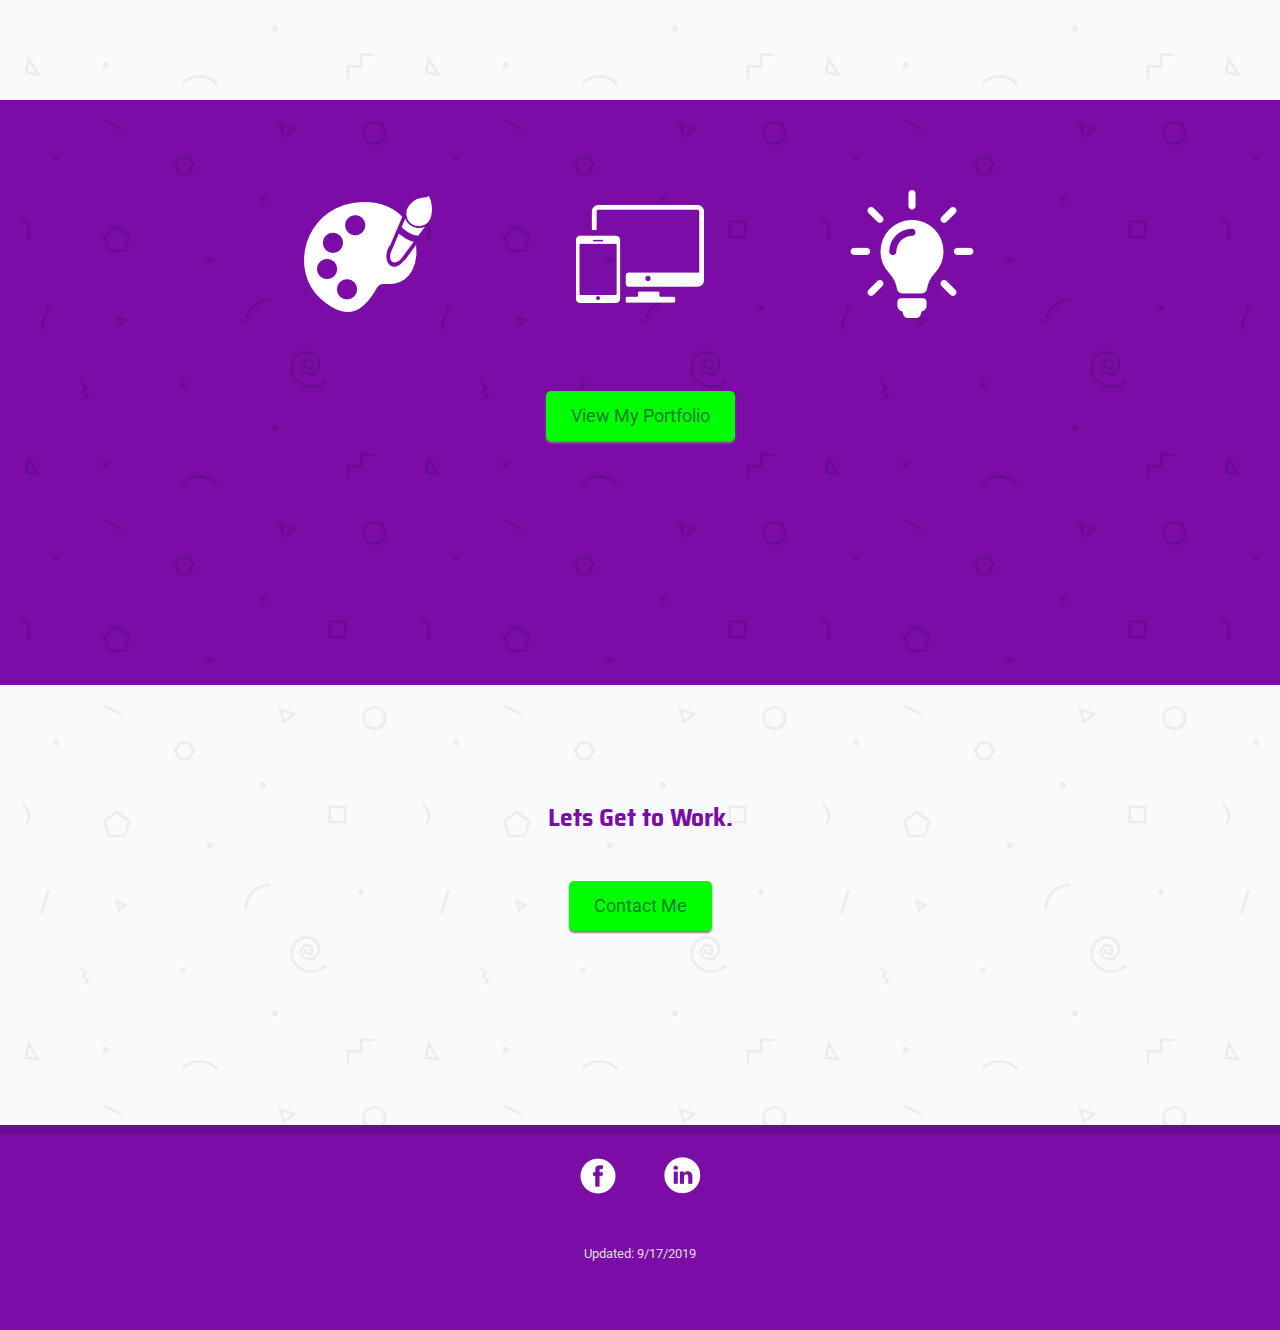
==== commit c24669a4: "Update index.html" ====
--- a/index.html
+++ b/index.html
@@ -65,7 +65,7 @@
 
 			<a href="https://www.linkedin.com/in/austin-schlegel-814576144/" target="_blank"><img src="img/linkedin.png" alt="linkedin"></a>
 
-			<p>Updated: 8/20/2019</p>
+			<p>Updated: 9/17/2019</p>
 		</div>
 
 
